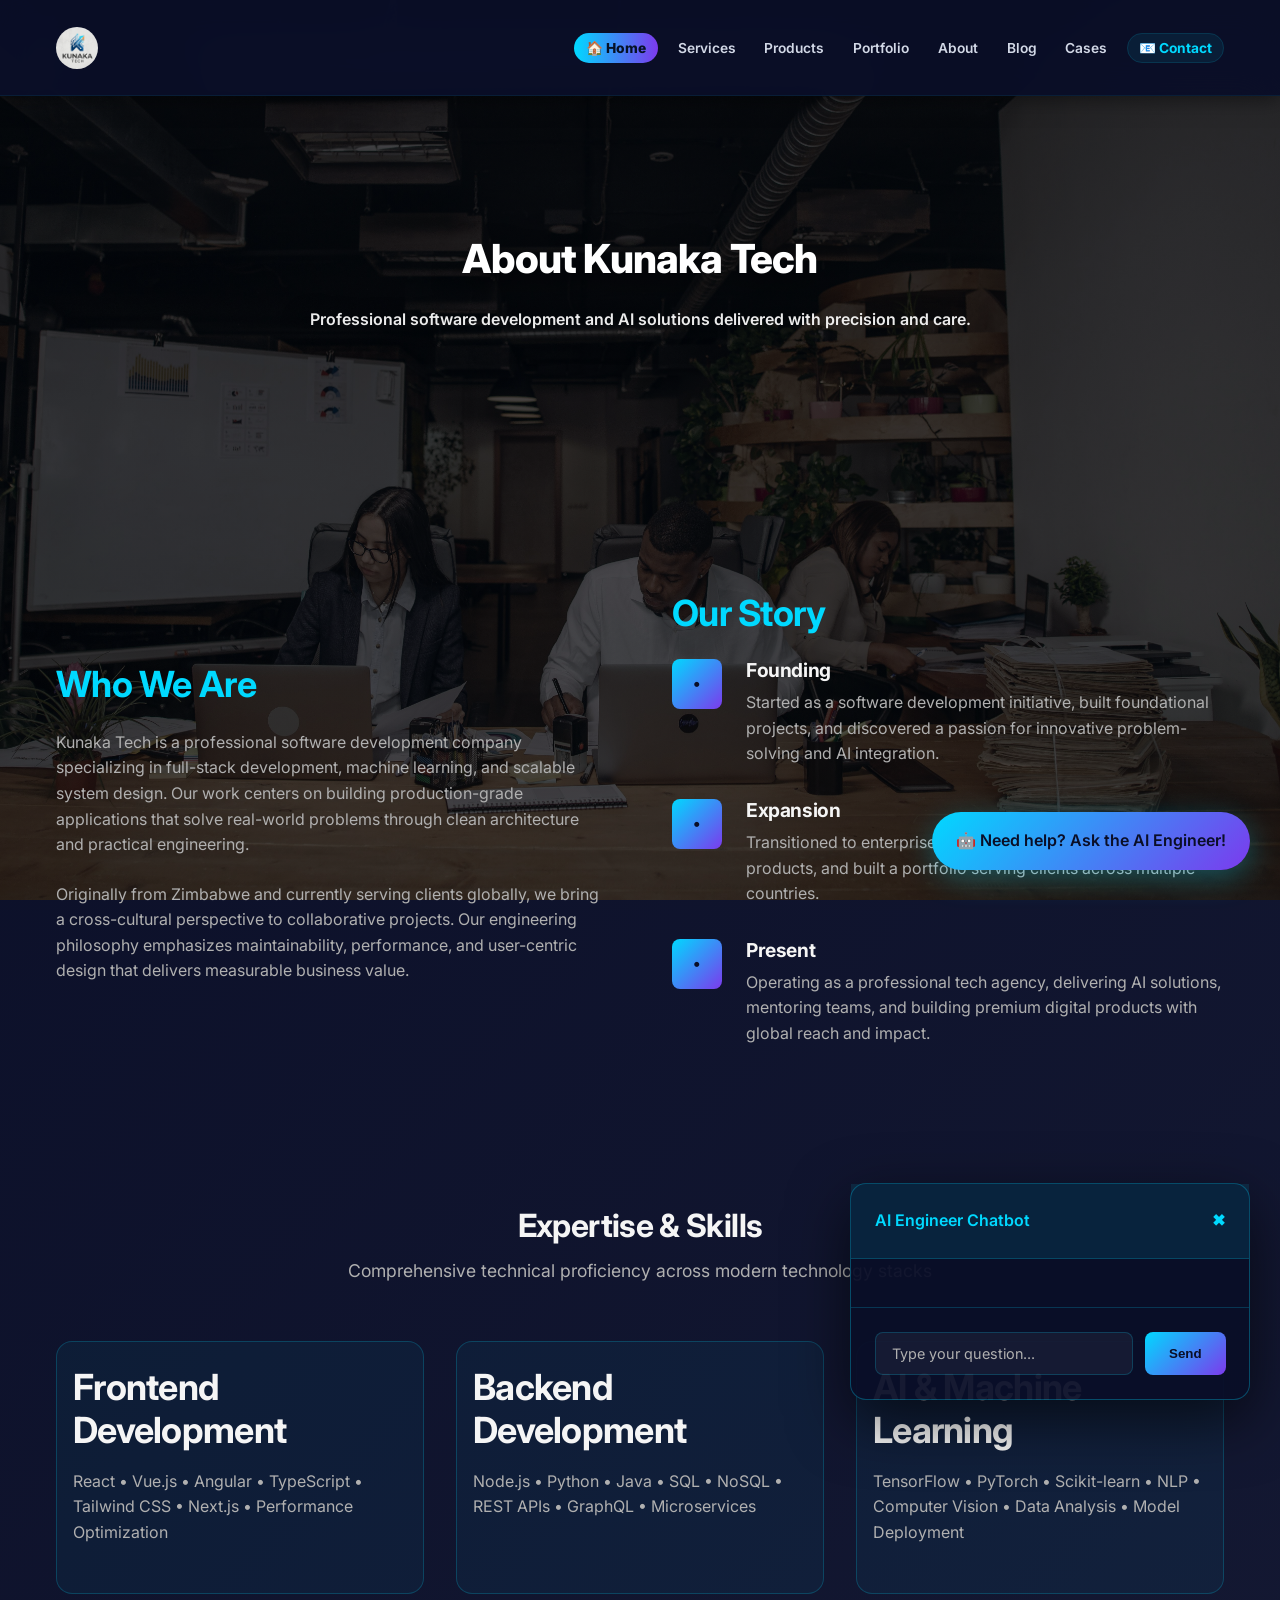
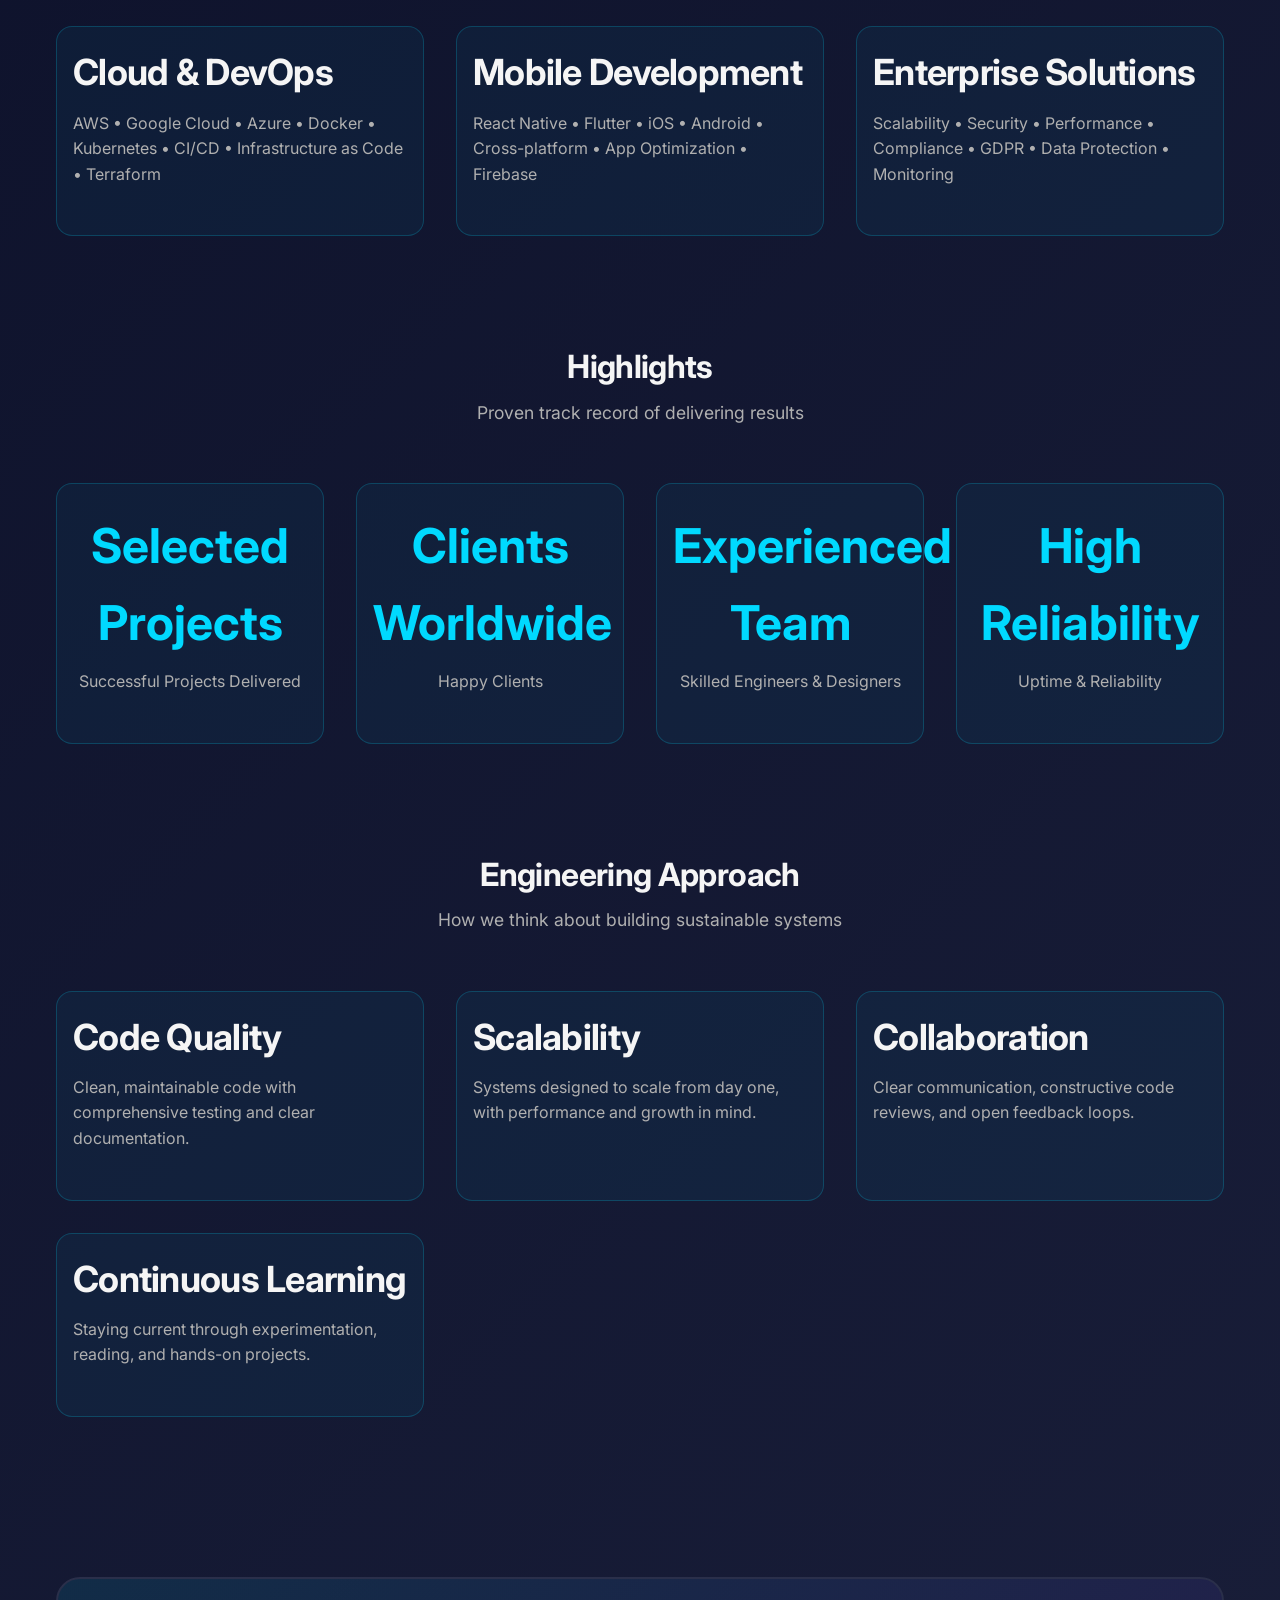
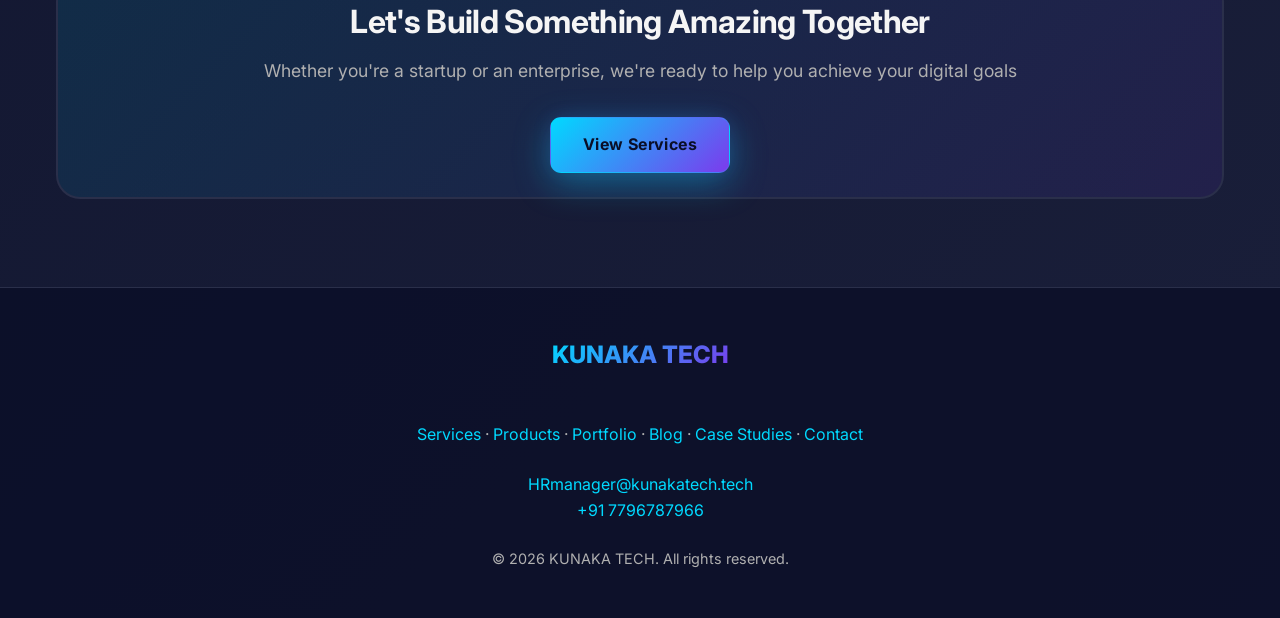
==== about.html @ 338673bb "Prepare KUNAKATECH for GitHub Pages" ====
<!DOCTYPE html>
<html lang="en">
<head>
  <meta charset="UTF-8">
  <meta name="viewport" content="width=device-width, initial-scale=1.0, maximum-scale=5.0, user-scalable=yes, viewport-fit=cover">
  <meta name="theme-color" content="#0a0e27">
  <meta name="mobile-web-app-capable" content="yes">
  <meta name="apple-mobile-web-app-capable" content="yes">
  <meta name="apple-mobile-web-app-status-bar-style" content="black-translucent">
  <meta name="format-detection" content="telephone=no">
  <title>About - Kunaka Tech | Professional Software Development & AI Solutions</title>
  <meta name="description" content="Kunaka Tech - Professional software development specializing in full-stack development, machine learning, and scalable software architecture. Serving clients globally.">
  <link rel="canonical" href="https://pkunaka1engineer.me/about.html" />
  <meta property="og:title" content="About - Kunaka Tech | Professional Software Development">
  <meta property="og:description" content="Kunaka Tech - Full-Stack Development specializing in software architecture and machine learning solutions.">
  <meta property="og:url" content="https://pkunaka1engineer.me/about.html">
  <meta property="og:type" content="website">
  <meta property="og:image" content="https://pkunaka1engineer.me/panaface.jpg">
  <meta name="twitter:card" content="summary_large_image">
  <meta name="twitter:title" content="About - Kunaka Tech | Professional Software Development">
  <meta name="twitter:description" content="Full-Stack Engineer specializing in scalable solutions and AI/ML applications.">
  <meta name="twitter:image" content="https://pkunaka1engineer.me/panaface.jpg">
  <link rel="stylesheet" href="tesla-style.css">
  <link href="https://fonts.googleapis.com/css2?family=Inter:wght@300;400;500;600;700;800&display=swap" rel="stylesheet">
  <link rel="icon" type="image/png" href="../zimflag.png">
  <script type="application/ld+json">
  {
    "@context": "https://schema.org",
    "@type": "Organization",
    "name": "KUNAKA TECH",
    "email": "HRmanager@kunakatech.tech",
    "url": "https://pkunaka1engineer.me/",
    "sameAs": ["https://x.com/KunakaTech", "https://www.linkedin.com/company/kunaka-tech/", "https://www.facebook.com/profile.php?id=61590330900895"]
  }
  </script>
</head>
<body>
  <div id="scroll-progress"></div>
  
  <nav role="navigation" aria-label="Main navigation">
    <div class="nav-container">
      <div class="nav-brand">
        <a href="index.html" class="logo-link logo-only" title="KUNAKA TECH - Home">
          <img src="kunaka_tech_logo (3).png" alt="KUNAKA TECH logo" class="site-logo" />
          <span class="sr-only">KUNAKA TECH</span>
        </a>
      </div>
      <ul id="primary-menu" class="nav-menu">
        <li><a href="index.html" class="nav-link nav-home" title="Home - Start Page">🏠 Home</a></li>
        <li><a href="services.html" class="nav-link" title="Our Services - Web, AI & Cloud Solutions">Services</a></li>
        <li><a href="products.html" class="nav-link" title="Our Products - Featured Apps & Tools">Products</a></li>
        <li><a href="portfolio.html" class="nav-link" title="Portfolio - Recent Projects">Portfolio</a></li>
        <li><a href="about.html" class="nav-link active" aria-current="page" title="About KUNAKA TECH">About</a></li>
        <li><a href="blog.html" class="nav-link" title="Blog - Articles & Insights">Blog</a></li>
        <li><a href="case-studies.html" class="nav-link" title="Case Studies - Client Success Stories">Cases</a></li>
        <li><a href="contact.html" class="nav-link nav-cta" title="Contact Us - Get Started Today"><span>📧 Contact</span></a></li>
      </ul>
      <button class="menu-toggle" aria-controls="primary-menu" aria-expanded="false" aria-label="Toggle navigation menu">
        <span></span>
        <span></span>
        <span></span>
      </button>
    </div>
  </nav>

  <section class="page-hero hero" id="about-hero">
    <div class="hero-video fullscreen">
      <video autoplay muted loop playsinline preload="auto" poster="assets/about-hero.jpg">
        <source src="assets/service.mp4" type="video/mp4">
        Your browser does not support the video tag.
      </video>
    </div>
    <div class="hero-content">
      <h1>About Kunaka Tech</h1>
      <p>Professional software development and AI solutions delivered with precision and care.</p>
    </div>
  </section>

  <section>
    <div class="features scroll-reveal">
      <div class="features-text">
        <h3>Who We Are</h3>
        <p>Kunaka Tech is a professional software development company specializing in full-stack development, machine learning, and scalable system design. Our work centers on building production-grade applications that solve real-world problems through clean architecture and practical engineering.</p>
        <p>Originally from Zimbabwe and currently serving clients globally, we bring a cross-cultural perspective to collaborative projects. Our engineering philosophy emphasizes maintainability, performance, and user-centric design that delivers measurable business value.</p>
      </div>
      <div class="features-text">
        <h3>Our Story</h3>
        <div class="feature-item">
          <div class="feature-icon">•</div>
          <div class="feature-content">
            <h4>Founding</h4>
            <p>Started as a software development initiative, built foundational projects, and discovered a passion for innovative problem-solving and AI integration.</p>
          </div>
        </div>
        <div class="feature-item">
          <div class="feature-icon">•</div>
          <div class="feature-content">
            <h4>Expansion</h4>
            <p>Transitioned to enterprise-scale solutions, launched commercial products, and built a portfolio serving clients across multiple countries.</p>
          </div>
        </div>
        <div class="feature-item">
          <div class="feature-icon">•</div>
          <div class="feature-content">
            <h4>Present</h4>
            <p>Operating as a professional tech agency, delivering AI solutions, mentoring teams, and building premium digital products with global reach and impact.</p>
          </div>
        </div>
      </div>
    </div>
  </section>

  <section>
    <div class="section-title">
      <h2>Expertise & Skills</h2>
      <p>Comprehensive technical proficiency across modern technology stacks</p>
    </div>

    <div class="cards-grid">
      <div class="card scroll-reveal">
        <h3>Frontend Development</h3>
        <p>React • Vue.js • Angular • TypeScript • Tailwind CSS • Next.js • Performance Optimization</p>
      </div>
      <div class="card scroll-reveal">
        <h3>Backend Development</h3>
        <p>Node.js • Python • Java • SQL • NoSQL • REST APIs • GraphQL • Microservices</p>
      </div>
      <div class="card scroll-reveal">
        <h3>AI & Machine Learning</h3>
        <p>TensorFlow • PyTorch • Scikit-learn • NLP • Computer Vision • Data Analysis • Model Deployment</p>
      </div>
      <div class="card scroll-reveal">
        <h3>Cloud & DevOps</h3>
        <p>AWS • Google Cloud • Azure • Docker • Kubernetes • CI/CD • Infrastructure as Code • Terraform</p>
      </div>
      <div class="card scroll-reveal">
        <h3>Mobile Development</h3>
        <p>React Native • Flutter • iOS • Android • Cross-platform • App Optimization • Firebase</p>
      </div>
      <div class="card scroll-reveal">
        <h3>Enterprise Solutions</h3>
        <p>Scalability • Security • Performance • Compliance • GDPR • Data Protection • Monitoring</p>
      </div>
    </div>
  </section>

  <section>
    <div class="section-title">
      <h2>Highlights</h2>
      <p>Proven track record of delivering results</p>
    </div>

    <div class="cards-grid" style="grid-template-columns: repeat(auto-fit, minmax(250px, 1fr));">
      <div class="card scroll-reveal" style="text-align: center;"><div style="font-size: 3rem; font-weight: 700; color: #00d9ff; margin-bottom: 0.5rem;">Selected Projects</div><p>Successful Projects Delivered</p></div>
      <div class="card scroll-reveal" style="text-align: center;"><div style="font-size: 3rem; font-weight: 700; color: #00d9ff; margin-bottom: 0.5rem;">Clients Worldwide</div><p>Happy Clients</p></div>
      <div class="card scroll-reveal" style="text-align: center;"><div style="font-size: 3rem; font-weight: 700; color: #00d9ff; margin-bottom: 0.5rem;">Experienced Team</div><p>Skilled Engineers & Designers</p></div>
      <div class="card scroll-reveal" style="text-align: center;"><div style="font-size: 3rem; font-weight: 700; color: #00d9ff; margin-bottom: 0.5rem;">High Reliability</div><p>Uptime & Reliability</p></div>
    </div>
  </section>

  <section>
    <div class="section-title">
      <h2>Engineering Approach</h2>
      <p>How we think about building sustainable systems</p>
    </div>

    <div class="cards-grid">
      <div class="card scroll-reveal"><h3>Code Quality</h3><p>Clean, maintainable code with comprehensive testing and clear documentation.</p></div>
      <div class="card scroll-reveal"><h3>Scalability</h3><p>Systems designed to scale from day one, with performance and growth in mind.</p></div>
      <div class="card scroll-reveal"><h3>Collaboration</h3><p>Clear communication, constructive code reviews, and open feedback loops.</p></div>
      <div class="card scroll-reveal"><h3>Continuous Learning</h3><p>Staying current through experimentation, reading, and hands-on projects.</p></div>
    </div>
  </section>

  <section id="contact">
    <div class="cta scroll-reveal">
      <h2>Let's Build Something Amazing Together</h2>
      <p>Whether you're a startup or an enterprise, we're ready to help you achieve your digital goals</p>
      <a href="services.html" class="btn btn-primary">View Services</a>
    </div>
  </section>

  <footer role="contentinfo" class="site-footer">
    <div class="footer-inner">
      <a href="index.html" class="footer-logo">KUNAKA TECH</a>
      <div aria-label="Footer navigation" class="footer-nav">
        <a href="services.html">Services</a> · <a href="products.html">Products</a> · <a href="portfolio.html">Portfolio</a> · <a href="blog.html">Blog</a> · <a href="case-studies.html">Case Studies</a> · <a href="contact.html">Contact</a>
      </div>
      <address class="footer-contact">
        <a href="mailto:HRmanager@kunakatech.tech">HRmanager@kunakatech.tech</a><br>
        <a href="tel:+917796787966">+91 7796787966</a>
      </address>
      <p>&copy; 2026 KUNAKA TECH. All rights reserved.</p>
    </div>
    <script type="application/ld+json">
    {
      "@context": "https://schema.org",
      "@type": "Organization",
      "name": "KUNAKA TECH",
      "url": "https://pkunaka1engineer.me/",
      "email": "HRmanager@kunakatech.tech",
      "telephone": "+917796787966"
    }
    </script>
  </footer>

  <!-- Mouse Trail -->
  <div class="mouse-trail" id="mouseTrail"></div>

  <!-- AI Chat Bubble -->
  <div class="ai-chat-bubble" onclick="openChatModal()">
    <span>🤖 Need help? Ask the AI Engineer!</span>
  </div>
  <div id="chatModal" class="chat-modal">
    <div class="chat-header">AI Engineer Chatbot <span onclick="closeChatModal()" style="cursor:pointer;">✖</span></div>
    <div id="chatMessages" class="chat-messages"></div>
    <div class="chat-input-row">
      <input type="text" id="chatInput" placeholder="Type your question..." autocomplete="off" />
      <button onclick="sendChatMessage()">Send</button>
    </div>
  </div>

  <!-- Scripts for Animations and Interactions -->
  <!-- neural-networks.js removed -->
  <script>
    // Ensure hero video loops and retries playback if needed
    document.addEventListener('DOMContentLoaded', function(){
      const vid = document.querySelector('#about-hero .hero-video.fullscreen video');
      if (!vid) return;
      try { vid.loop = true; } catch(e) {}
      vid.addEventListener('ended', function(){ try { vid.currentTime = 0; vid.play(); } catch(e) {} });
      vid.addEventListener('timeupdate', function(){ if (vid.duration && (vid.duration - vid.currentTime) < 0.35) { try { vid.currentTime = 0; vid.play(); } catch(e) {} } });
      vid.addEventListener('error', function(){ try { vid.load(); vid.play().catch(()=>{}); } catch(e) {} });
      setInterval(function(){ if (vid.paused && !vid.seeking) { vid.play().catch(()=>{}); } }, 2000);
      vid.play().catch(()=>{ vid.muted = true; vid.play().catch(()=>{}); });
    });
  </script>
  <script src="../potoforiyochaiyo/animations.js"></script>
  <script src="tesla-interactions.js"></script>

  <!-- Chatbot Script -->
  <script>
  function openChatModal() {
    document.getElementById('chatModal').classList.add('active');
  }
  function closeChatModal() {
    document.getElementById('chatModal').classList.remove('active');
  }
  function appendChatMessage(sender, text) {
    const chatMessages = document.getElementById('chatMessages');
    const msgDiv = document.createElement('div');
    msgDiv.innerHTML = `<b>${sender}:</b> ${text}`;
    chatMessages.appendChild(msgDiv);
    chatMessages.scrollTop = chatMessages.scrollHeight;
  }
  async function sendChatMessage() {
    const input = document.getElementById('chatInput');
    const userMsg = input.value.trim();
    if (!userMsg) return;
    appendChatMessage('You', userMsg);
    input.value = '';
    appendChatMessage('AI', 'Thinking...');
    setTimeout(() => {
      const chatMessages = document.getElementById('chatMessages');
      chatMessages.lastChild.remove();
      const msg = userMsg.toLowerCase();
      let aiMsg = "Sorry, we couldn't understand. Try asking about our services, projects, or background!";
      if (msg.match(/hello|hi|hey|greetings/)) {
        aiMsg = "Hello! How can I help you today?";
      } else if (msg.match(/name|who are you|your name/)) {
        aiMsg = "This is the KUNAKA TECH AI Assistant.";
      } else if (msg.match(/zimbabwe|where are you from/)) {
        aiMsg = "KUNAKA TECH originated in Zimbabwe.";
      } else if (msg.match(/india|where do you live|location|based in/)) {
        aiMsg = "KUNAKA TECH operates internationally, including India.";
      } else if (msg.match(/project|projects|work on|what do you do/)) {
        aiMsg = "We work on AI, quantum computing, blockchain, and web automation projects. Ask for details!";
      } else if (msg.match(/skills|expertise|what can you do|technical skills|abilities/)) {
        aiMsg = "Our team has expertise in neural networks, deep learning, computer vision, Python, JavaScript, Rust, quantum computing, blockchain, and WebAssembly.";
      } else if (msg.match(/ai|machine learning|artificial intelligence/)) {
        aiMsg = "We specialize in AI and machine learning, including neural networks and deep learning.";
      } else if (msg.match(/quantum|quantum computing/)) {
        aiMsg = "Quantum computing is a focus area; we work with quantum algorithms and research.";
      } else if (msg.match(/blockchain|crypto|smart contract/)) {
        aiMsg = "We have experience with blockchain technology and smart contracts.";
      } else if (msg.match(/web automation|automation|automate/)) {
        aiMsg = "We build web automation tools using Python and JavaScript.";
      } else if (msg.match(/python/)) {
        aiMsg = "Python is a primary language used by our team for AI and automation.";
      } else if (msg.match(/javascript|typescript/)) {
        aiMsg = "We use JavaScript and TypeScript for web development and automation.";
      } else if (msg.match(/rust/)) {
        aiMsg = "Rust is great for performance-critical applications!";
      } else if (msg.match(/open source|github|contribute/)) {
        aiMsg = "We contribute to open-source projects and love collaborating!";
      } else if (msg.match(/mentor|mentoring|teach|help others/)) {
        aiMsg = "We mentor and support junior engineers and share knowledge.";
      } else if (msg.match(/contact|how can i contact you|reach you|get in touch/)) {
        aiMsg = "You can reach us via the contact page!";
      } else if (msg.match(/hobby|free time|interests|what do you like/)) {
        aiMsg = "We enjoy exploring new tech, reading, and contributing to open source.";
      } else if (msg.match(/portfolio|website|about this site/)) {
        aiMsg = "This website showcases our work! Check out our projects page for more.";
      } else if (msg.match(/education|study|background|school|degree/)) {
        aiMsg = "Our team has a strong background in computer science and AI.";
      } else if (msg.match(/future|plans|goals|what's next/)) {
        aiMsg = "We're excited about the future of AI, quantum computing, and blockchain!";
      } else if (msg.match(/thanks|thank you|thx|appreciate/)) {
        aiMsg = "You're welcome! Let me know if you have more questions.";
      } else if (msg.match(/bye|goodbye|see you|later/)) {
        aiMsg = "Goodbye! Have a great day!";
      } else if (msg.match(/i want to know more|tell me more|more info|details|info/)) {
        aiMsg = "Sure! You can ask about our services, projects, team, or background.";
      }
      appendChatMessage('AI', aiMsg);
    }, 700);
  }
  document.getElementById('chatInput').addEventListener('keydown', function(e) {
    if (e.key === 'Enter') sendChatMessage();
  });
  </script>

  <!-- SEO and Professional Design Scripts -->
  <script src="../potoforiyochaiyo/seo-optimizer.js"></script>
  <script src="../potoforiyochaiyo/eeat-schema.js"></script>
  <script src="../potoforiyochaiyo/professional-design.js"></script>
</html>
---- tesla-style.css ----
/* ============================================
   KUNAKATECH - TESLA-INSPIRED PREMIUM DESIGN
   Modern, Sleek, Professional - CLEAN VERSION
   ============================================ */

:root {
  --primary-dark: #0a0e27;
  --secondary-dark: #1a1f3a;
  --accent-cyan: #00d9ff;
  --accent-purple: #7c3aed;
  --accent-pink: #ec4899;
  --text-light: #f5f5f5;
  --text-muted: #b0b0b0;
  --border-subtle: #2a2f4a;
  --hover-opacity: 0.1;
}

* {
  margin: 0;
  padding: 0;
  box-sizing: border-box;
}

html {
  scroll-behavior: smooth;
}

body {
  font-family: 'Inter', -apple-system, BlinkMacSystemFont, 'Segoe UI', sans-serif;
  background: linear-gradient(135deg, var(--primary-dark) 0%, var(--secondary-dark) 100%);
  color: var(--text-light);
  line-height: 1.6;
  overflow-x: hidden;
  font-weight: 400;
  animation: fadeInBody 0.6s ease-out;
}

/* ========== TYPOGRAPHY ========== */
h1, h2, h3, h4, h5, h6 {
  font-weight: 700;
  letter-spacing: -0.02em;
  line-height: 1.2;
  animation: fadeInUp 0.6s ease-out;
}

h1 {
  font-size: clamp(2.5rem, 8vw, 5rem);
  margin-bottom: 1.5rem;
}

h2 {
  font-size: clamp(2rem, 6vw, 3.5rem);
  margin-bottom: 1.25rem;
}

h3 {
  font-size: clamp(1.5rem, 4vw, 2.25rem);
  margin-bottom: 1rem;
}

h4 {
  font-size: 1.2rem;
  margin-bottom: 0.5rem;
}

p {
  font-size: 1rem;
  color: var(--text-muted);
  margin-bottom: 1.5rem;
}

/* ========== NAVIGATION ========== */

/* Touch-device refinement: reduce hover dependence and keep content visible */
@media (hover: none) and (pointer: coarse) {
  .hero-video.fullscreen { display: none; }
  .page-hero,
  .hero,
  .hero-section {
    min-height: auto;
    padding-top: 96px;
    padding-bottom: 2rem;
  }

  .hero-content,
  .hero-wrapper,
  .page-hero .hero-content {
    text-shadow: none;
  }

  .btn:hover,
  .btn-primary:hover,
  .btn-secondary:hover,
  .logo-link:hover,
  .site-logo:hover,
  .nav-link:hover,
  .btn:hover .btn-arrow {
    transform: none;
    box-shadow: none;
  }

  .card:hover,
  .portfolio-item:hover,
  .expertise-card:hover {
    transform: none;
    box-shadow: none;
  }
}

/* Make portfolio/contact content easier to read on smaller screens */
@media (max-width: 768px) {
  .contact-section,
  .portfolio-shell,
  .products-shell,
  .case-studies-container,
  .blog-container,
  .hero-section,
  .hero,
  .page-hero {
    padding-left: 1rem;
    padding-right: 1rem;
  }

  .portfolio-grid,
  .projects-grid,
  .websites-grid,
  .tech-categories,
  .expertise-grid,
  .contact-content.grid-cols-2 {
    grid-template-columns: 1fr;
  }

  .portfolio-overlay {
    padding: 1rem;
  }

  .portfolio-overlay h3,
  .portfolio-overlay p {
    text-shadow: 0 2px 8px rgba(0,0,0,0.45);
  }

  .case-study,
  .contact-card,
  .product-card,
  .website-card,
  .project-card,
  .blog-card {
    margin-left: 0;
    margin-right: 0;
  }
}
/* Scope fixed navigation styles to the main site nav only */
nav[aria-label="Main navigation"] {
  position: fixed;
  top: 0;
  left: 0;
  width: 100%;
  height: 96px;
  background: rgba(10,14,39,0.95);
  backdrop-filter: blur(18px);
  border-bottom: 1px solid rgba(0,217,255,0.08);
  z-index: 1000;
}

nav[aria-label="Main navigation"].scrolled {
  box-shadow: 0 10px 40px rgba(0,0,0,0.45);
}

.nav-container {
  max-width: 1200px;
  margin: 0 auto;
  height: 96px;
  display: flex;
  align-items: center;
  justify-content: space-between;
  gap: 1rem;
  padding: 0.6rem 1rem;
}

.nav-brand {
  display: flex;
  align-items: center;
  gap: 0.6rem;
  flex: 0 0 auto;
}

.logo-link {
  display: inline-flex;
  align-items: center;
  gap: 0.5rem;
  text-decoration: none;
  font-weight: 800;
  font-size: 1rem;
  color: var(--text-light);
  padding: 0.28rem 0.6rem;
  border-radius: 0.5rem;
  background: rgba(0,217,255,0.06);
  border: 1px solid rgba(0,217,255,0.12);
}

.logo-link:hover { transform: translateY(-2px); }

/* Logo image sizing */
.site-logo { height: 56px; width: 56px; display: block; border-radius: 50%; object-fit: cover; transition: transform 0.18s ease, box-shadow 0.18s ease; }
.site-logo:hover { transform: scale(1.04); box-shadow: 0 6px 20px rgba(0,0,0,0.35); }
.logo-link .sr-only { margin-left: 0.5rem; }

@media (max-width: 600px) {
  .site-logo { height: 44px; width:44px; }
  nav[aria-label="Main navigation"] { height: 72px; }
  .nav-container { height: 72px; }
  #scroll-progress { top: 72px; }
}

.nav-menu {
  display: flex;
  align-items: center;
  gap: 0.6rem;
  list-style: none;
  margin: 0;
  padding: 0;
}

.nav-menu li { display: block; }

.nav-link {
  text-decoration: none;
  color: #d2d8e6;
  font-size: 0.86rem;
  font-weight: 600;
  padding: 0.38rem 0.6rem;
  border-radius: 0.45rem;
  transition: all 0.18s ease;
  white-space: nowrap;
}

.nav-link:hover { color: var(--accent-cyan); background: rgba(0,217,255,0.06); transform: translateY(-1px); }

.nav-home {
  background: linear-gradient(90deg,var(--accent-cyan),var(--accent-purple));
  color: #061226;
  padding: 0.45rem 0.75rem;
  border-radius: 999px;
  font-weight: 800;
}

.nav-cta {
  background: rgba(0,217,255,0.08);
  color: var(--accent-cyan);
  padding: 0.38rem 0.7rem;
  border-radius: 999px;
  border: 1px solid rgba(0,217,255,0.12);
  font-weight: 700;
}

.menu-toggle {
  display: none;
  background: none;
  border: none;
  cursor: pointer;
  padding: 0.4rem;
}

.menu-toggle span {
  display: block;
  width: 22px;
  height: 3px;
  background: var(--accent-cyan);
  border-radius: 2px;
}

/* Scroll Progress Bar */
#scroll-progress {
  position: fixed;
  top: 80px;
  left: 0;
  height: 4px;
  background: linear-gradient(90deg, #00d9ff 0%, #7c3aed 50%, #ec4899 100%);
  width: 0%;
  z-index: 999;
  transition: width 0.15s ease;
  box-shadow: 0 0 20px rgba(0, 217, 255, 0.4);
}

/* ========== CONTACT PAGE STYLES ========== */
.contact-section {
  padding: 110px 1.5rem 4rem;
  background: linear-gradient(180deg, rgba(10,14,39,0.02), rgba(10,14,39,0.03));
}
.contact-hero {
  max-width: 1000px;
  margin: 0 auto 1.5rem;
  text-align: center;
}
.contact-hero h1 {
  font-size: clamp(1.6rem, 3.6vw, 2.8rem);
  margin-bottom: 0.5rem;
}
.contact-hero .lead {
  color: var(--text-muted);
  max-width: 820px;
  margin: 0 auto;
}
.contact-content.grid-cols-2 {
  display: grid;
  grid-template-columns: 1.1fr .9fr;
  gap: 32px;
  max-width: 1200px;
  margin: 0 auto;
  align-items: start;
}
.contact-card {
  background: linear-gradient(180deg, rgba(255,255,255,0.02), rgba(255,255,255,0.01));
  border: 1px solid rgba(255,255,255,0.03);
  padding: 1.25rem;
  border-radius: 12px;
  box-shadow: 0 8px 30px rgba(2,6,23,0.45);
}
.card-title { font-size: 1.25rem; margin-bottom: 0.5rem; }
.muted { color: var(--text-muted); margin-bottom: 1rem; }
.contact-form .form-row { display: grid; grid-template-columns: 1fr 1fr; gap: 12px; }
.form-group { margin-bottom: 12px; }
.form-group label { display:block; font-size:0.85rem; margin-bottom:6px; color:var(--text-muted); }
.form-group input,
.form-group textarea { width:100%; padding:10px 12px; border-radius:8px; border:1px solid rgba(255,255,255,0.06); background:rgba(5,8,20,0.6); color:var(--text-light); }
.form-actions { display:flex; gap:12px; margin-top:10px; }
.btn-ghost { background:transparent; border:1px solid rgba(255,255,255,0.06); color:var(--text-light); padding:0.6rem 1rem; border-radius:8px; }
.honeypot { position: absolute !important; left: -10000px !important; top: auto !important; width: 1px !important; height: 1px !important; overflow: hidden !important; }

.sr-only { position: absolute !important; width: 1px !important; height: 1px !important; padding: 0 !important; margin: -1px !important; overflow: hidden !important; clip: rect(0, 0, 0, 0) !important; white-space: nowrap !important; border: 0 !important; }

.form-status { margin-top: 0.75rem; padding: 0.6rem 0.85rem; border-radius: 8px; font-weight: 600; display: none; }
.form-status.visible { display: block; }
.form-success { background: linear-gradient(90deg, rgba(0,217,255,0.06), rgba(124,58,237,0.03)); color: var(--accent-cyan); border: 1px solid rgba(0,217,255,0.08); }
.form-error { background: linear-gradient(90deg, rgba(255,72,72,0.03), rgba(124,58,237,0.02)); color: #ff7b7b; border: 1px solid rgba(255,72,72,0.06); }

.form-group input:focus, .form-group textarea:focus { outline: none; border-color: var(--accent-cyan); box-shadow: 0 8px 30px rgba(0,217,255,0.08), 0 0 0 6px rgba(0,217,255,0.03); }
.contact-info-card .contact-methods { margin-top:12px; }
.contact-info-card dt { font-weight:700; margin-top:12px; }
.contact-info-card dd { margin:4px 0 8px 0; color:var(--text-muted); }
.divider { height:1px; background:linear-gradient(90deg, rgba(255,255,255,0.02), rgba(255,255,255,0.04)); margin:1rem 0; }
.services-list { list-style: none; padding:0; margin:0; display:grid; gap:6px; color:var(--text-muted); }
.social-links { display:flex; gap:8px; flex-wrap:wrap; }
.social-link { padding:0.5rem 0.75rem; border-radius:8px; background:rgba(255,255,255,0.02); color:var(--text-light); text-decoration:none; font-weight:600; border:1px solid rgba(255,255,255,0.02); }
.map-placeholder { margin-top:14px; height:140px; border-radius:8px; background:linear-gradient(90deg, rgba(0,217,255,0.03), rgba(124,58,237,0.03)); display:flex; align-items:center; justify-content:center; color:var(--text-muted); font-weight:600; }

@media (max-width: 900px) {
  .contact-content.grid-cols-2 { grid-template-columns: 1fr; }
  .contact-form .form-row { grid-template-columns: 1fr; }
}

/* ========== BUTTONS ========== */
.btn {
  padding: 0.875rem 2rem;
  border: none;
  border-radius: 0.7rem;
  font-size: 1rem;
  font-weight: 600;
  cursor: pointer;
  transition: all 0.4s cubic-bezier(0.25, 0.46, 0.45, 0.94);
  text-decoration: none;
  display: inline-flex;
  align-items: center;
  justify-content: center;
  gap: 0.6rem;
  letter-spacing: 0.3px;
  position: relative;
  overflow: hidden;
}

.btn::before {
  content: '';
  position: absolute;
  top: 50%;
  left: 50%;
  width: 0;
  height: 0;
  background: rgba(255, 255, 255, 0.2);
  border-radius: 50%;
  transform: translate(-50%, -50%);
  transition: width 0.6s ease, height 0.6s ease;
}

.btn:active::before {
  width: 500px;
  height: 500px;
}

.btn-large {
  padding: 1rem 2.8rem;
  font-size: 1.05rem;
}

.btn-arrow {
  transition: transform 0.4s cubic-bezier(0.25, 0.46, 0.45, 0.94);
  font-weight: 700;
  font-size: 1.2em;
}

.btn:hover .btn-arrow {
  transform: translateX(6px);
}

.btn-primary {
  background: linear-gradient(135deg, var(--accent-cyan) 0%, var(--accent-purple) 100%);
  color: var(--primary-dark);
  box-shadow: 0 10px 35px rgba(0, 217, 255, 0.35), 0 0 20px rgba(124, 58, 237, 0.1);
  border: 1px solid rgba(0, 217, 255, 0.2);
  font-weight: 700;
  letter-spacing: 0.4px;
}

.btn-primary:hover {
  transform: translateY(-4px) scale(1.02);
  box-shadow: 0 20px 60px rgba(0, 217, 255, 0.5), 0 0 30px rgba(124, 58, 237, 0.2);
}

.btn-primary:active {
  transform: translateY(-1px) scale(0.98);
}

.btn-secondary {
  background: rgba(0, 217, 255, 0.08);
  color: var(--accent-cyan);
  border: 2px solid var(--accent-cyan);
  font-weight: 700;
  letter-spacing: 0.4px;
}

.btn-secondary:hover {
  background: rgba(0, 217, 255, 0.15);
  transform: translateY(-4px);
  box-shadow: 0 15px 40px rgba(0, 217, 255, 0.25);
  border-color: var(--accent-purple);
  color: var(--accent-cyan);
}

.btn-secondary:active {
  transform: translateY(-1px);
}

/* ========== HERO SECTION ========== */
.hero-section,
.hero {
  min-height: 100vh;
  padding: 120px 2rem 2rem;
  position: relative;
  overflow: hidden;
  display: flex;
  align-items: center;
  justify-content: center;
}

.hero {
  min-height: 60vh;
  background: linear-gradient(135deg, rgba(0, 217, 255, 0.05), rgba(124, 58, 237, 0.05));
  border-bottom: 1px solid rgba(0, 217, 255, 0.1);
}

.hero-content {
  max-width: 1200px;
  width: 100%;
  text-align: center;
  z-index: 2;
}

.hero-wrapper {
  max-width: 1400px;
  width: 100%;
  display: grid;
  grid-template-columns: 1fr 1fr;
  gap: 4rem;
  align-items: center;
  position: relative;
  z-index: 10;
}

.hero-wrapper .hero-content {
  display: flex;
  flex-direction: column;
  gap: 1.5rem;
  z-index: 2;
  animation: fadeInUp 0.8s ease-out;
}

.hero-badge {
  display: inline-flex;
  align-items: center;
  gap: 0.75rem;
  background: rgba(0, 217, 255, 0.1);
  border: 1px solid rgba(0, 217, 255, 0.3);
  padding: 0.75rem 1.5rem;
  border-radius: 50px;
  width: fit-content;
  font-size: 0.9rem;
  font-weight: 600;
  color: var(--accent-cyan);
}

.badge-dot {
  width: 8px;
  height: 8px;
  background: var(--accent-cyan);
  border-radius: 50%;
  animation: pulse 2s ease-in-out infinite;
}

@keyframes pulse {
  0%, 100% { opacity: 1; }
  50% { opacity: 0.4; }
}

.hero-title {
  font-size: clamp(2.5rem, 8vw, 4.5rem);
  line-height: 1.1;
  font-weight: 800;
  letter-spacing: -0.02em;
}

.gradient-text {
  background: linear-gradient(135deg, var(--accent-cyan), var(--accent-pink), var(--accent-purple));
  -webkit-background-clip: text;
  -webkit-text-fill-color: transparent;
  background-clip: text;
}

.hero-subtitle {
  font-size: 1.1rem;
  color: var(--text-muted);
  line-height: 1.8;
  max-width: 500px;
}

.hero-stats {
  display: flex;
  gap: 3rem;
  margin: 2rem 0;
}

.hero-stat {
  display: flex;
  flex-direction: column;
  gap: 0.5rem;
}

.stat-value {
  font-size: 2rem;
  font-weight: 800;
  background: linear-gradient(135deg, var(--accent-cyan), var(--accent-purple));
  -webkit-background-clip: text;
  -webkit-text-fill-color: transparent;
  background-clip: text;
}

.stat-label {
  font-size: 0.9rem;
  color: var(--text-muted);
}

.hero-buttons {
  display: flex;
  gap: 1.5rem;
  margin-top: 2rem;
  flex-wrap: wrap;
}

.hero-scroll-hint {
  display: flex;
  flex-direction: column;
  align-items: center;
  gap: 1rem;
  margin-top: 3rem;
  color: var(--text-muted);
  font-size: 0.9rem;
  animation: bounce 2s ease-in-out infinite;
}

@keyframes bounce {
  0%, 100% { transform: translateY(0); }
  50% { transform: translateY(10px); }
}

.scroll-indicator {
  display: flex;
  justify-content: center;
}

.scroll-mouse {
  width: 24px;
  height: 40px;
  border: 2px solid var(--accent-cyan);
  border-radius: 12px;
  position: relative;
  opacity: 0.6;
}

.scroll-wheel {
  width: 4px;
  height: 8px;
  background: var(--accent-cyan);
  border-radius: 2px;
  position: absolute;
  top: 8px;
  left: 50%;
  transform: translateX(-50%);
  animation: scroll-down 1.5s ease-in-out infinite;
}

@keyframes scroll-down {
  0% { opacity: 1; transform: translateX(-50%) translateY(0); }
  100% { opacity: 0; transform: translateX(-50%) translateY(16px); }
}

/* Hero Showcase Cards */
.hero-showcase {
  display: flex;
  flex-direction: column;
  gap: 1.5rem;
  position: relative;
}

.showcase-card {
  background: rgba(0, 217, 255, 0.05);
  border: 1px solid rgba(0, 217, 255, 0.2);
  border-radius: 1rem;
  padding: 1.5rem;
  display: flex;
  align-items: center;
  gap: 1.5rem;
  transition: all 0.3s ease;
  cursor: pointer;
}

.showcase-card:hover {
  background: rgba(0, 217, 255, 0.1);
  border-color: rgba(0, 217, 255, 0.4);
  transform: translateX(8px);
  box-shadow: 0 10px 30px rgba(0, 217, 255, 0.15);
}

.showcase-icon {
  font-size: 2rem;
  min-width: 50px;
}

.showcase-text h4 {
  font-size: 1rem;
  margin-bottom: 0.25rem;
}

.showcase-text p {
  font-size: 0.85rem;
  margin-bottom: 0;
}

/* Animated Orbs */
.hero-orb {
  position: absolute;
  border-radius: 50%;
  opacity: 0.15;
  z-index: 1;
  animation: float 20s ease-in-out infinite;
}

.hero-orb-1 {
  width: 400px;
  height: 400px;
  background: radial-gradient(circle, var(--accent-cyan), transparent);
  top: -100px;
  right: -150px;
  animation-duration: 20s;
}

.hero-orb-2 {
  width: 300px;
  height: 300px;
  background: radial-gradient(circle, var(--accent-purple), transparent);
  bottom: -50px;
  left: -100px;
  animation-duration: 25s;
  animation-delay: 3s;
}

@keyframes float {
  0%, 100% { transform: translate(0, 0); }
  25% { transform: translate(30px, -30px); }
  50% { transform: translate(-20px, 20px); }
  75% { transform: translate(20px, 30px); }
}

/* ========== SECTIONS ========== */
section {
  padding: 5rem 2rem;
  max-width: 1200px;
  margin: 0 auto;
}

.section-title {
  text-align: center;
  margin-bottom: 3.5rem;
}

.section-title h2 {
  margin-bottom: 0.75rem;
}

.section-title p {
  font-size: 1.1rem;
}

/* ========== CARDS GRID ========== */
.cards-grid {
  display: grid;
  grid-template-columns: repeat(auto-fit, minmax(280px, 1fr));
  gap: 2rem;
  margin: 2rem 0;
}

.card {
  background: rgba(0, 217, 255, 0.05);
  border: 1px solid rgba(0, 217, 255, 0.2);
  border-radius: 1rem;
  padding: 2rem;
  transition: all 0.3s ease;
  cursor: pointer;
}

.card:hover {
  background: rgba(0, 217, 255, 0.1);
  border-color: rgba(0, 217, 255, 0.4);
  transform: translateY(-8px);
  box-shadow: 0 20px 50px rgba(0, 217, 255, 0.15);
}

.card h3 {
  margin-bottom: 1rem;
}

.card p {
  color: var(--text-muted);
}

.card-icon {
  font-size: 2.5rem;
  margin-bottom: 1rem;
  background: linear-gradient(135deg, var(--accent-cyan), var(--accent-purple));
  -webkit-background-clip: text;
  -webkit-text-fill-color: transparent;
  background-clip: text;
}

/* ========== FEATURES SECTION ========== */
.features {
  display: grid;
  grid-template-columns: 1fr 1fr;
  gap: 4rem;
  align-items: center;
  margin: 3rem 0;
}

.features-text h3 {
  color: var(--accent-cyan);
  margin-bottom: 1.5rem;
}

.feature-item {
  display: flex;
  gap: 1.5rem;
  margin-bottom: 2rem;
}

.feature-icon {
  width: 50px;
  height: 50px;
  min-width: 50px;
  background: linear-gradient(135deg, var(--accent-cyan), var(--accent-purple));
  border-radius: 0.5rem;
  display: flex;
  align-items: center;
  justify-content: center;
  font-weight: 700;
  color: var(--primary-dark);
}

.feature-content h4 {
  margin-bottom: 0.5rem;
  color: var(--text-light);
}

.feature-content p {
  color: var(--text-muted);
  margin-bottom: 0;
}

/* ========== CTA SECTION ========== */
.cta {
  background: linear-gradient(135deg, rgba(0, 217, 255, 0.1), rgba(124, 58, 237, 0.1));
  border: 2px solid var(--border-subtle);
  border-radius: 1.5rem;
  padding: 3rem;
  text-align: center;
  margin: 3rem 0;
}

.cta h2 {
  margin-bottom: 1rem;
}

.cta p {
  font-size: 1.1rem;
  margin-bottom: 2rem;
}

/* ========== TECHNOLOGY STACK ========== */
.tech-categories {
  display: grid;
  grid-template-columns: repeat(auto-fit, minmax(280px, 1fr));
  gap: 2rem;
}

.tech-category {
  background: rgba(255, 255, 255, 0.03);
  border: 1px solid rgba(0, 217, 255, 0.15);
  border-radius: 1rem;
  padding: 2rem;
}

.tech-category h4 {
  margin-bottom: 1rem;
  color: var(--accent-cyan);
}

.tech-tags {
  display: flex;
  flex-wrap: wrap;
  gap: 1rem;
}

.tech-tag {
  display: inline-block;
  background: rgba(0, 217, 255, 0.1);
  color: var(--accent-cyan);
  padding: 0.5rem 1rem;
  border-radius: 50px;
  font-size: 0.85rem;
  font-weight: 500;
  border: 1px solid rgba(0, 217, 255, 0.2);
  transition: all 0.2s;
}

.tech-tag:hover {
  background: rgba(0, 217, 255, 0.2);
  border-color: rgba(0, 217, 255, 0.4);
}

/* ========== FOOTER ========== */
.site-footer {
  background: rgba(10, 14, 39, 0.8);
  border-top: 1px solid var(--border-subtle);
  padding: 3rem 2rem;
  text-align: center;
}

.footer-inner {
  max-width: 1200px;
  margin: 0 auto;
}

.footer-logo {
  display: inline-block;
  font-size: 1.5rem;
  font-weight: 800;
  background: linear-gradient(135deg, var(--accent-cyan), var(--accent-purple));
  -webkit-background-clip: text;
  -webkit-text-fill-color: transparent;
  background-clip: text;
  margin-bottom: 1.5rem;
  text-decoration: none;
}

.footer-nav {
  margin: 1.5rem 0;
  color: var(--text-muted);
  /* Ensure footer nav is not fixed to the top (explicit override) */
  position: static !important;
  top: auto !important;
  z-index: 1 !important;
}

.footer-nav a {
  color: var(--accent-cyan);
  text-decoration: none;
  transition: all 0.3s ease;
}

.footer-nav a:hover {
  color: var(--accent-purple);
}

.footer-contact {
  margin: 1.5rem 0;
  color: var(--text-muted);
  font-style: normal;
}

.footer-contact a {
  color: var(--accent-cyan);
  text-decoration: none;
}

.site-footer p {
  color: var(--text-muted);
  font-size: 0.9rem;
  margin: 1rem 0 0 0;
}

/* ========== FORMS ========== */
form {
  display: flex;
  flex-direction: column;
  gap: 1.5rem;
  max-width: 600px;
  margin: 0 auto;
}

input,
textarea {
  padding: 1rem;
  background: rgba(26, 31, 58, 0.5);
  border: 1px solid var(--border-subtle);
  border-radius: 0.5rem;
  color: var(--text-light);
  font-family: inherit;
  font-size: 1rem;
  transition: all 0.3s ease;
}

input::placeholder,
textarea::placeholder {
  color: var(--text-muted);
}

input:focus,
textarea:focus {
  outline: none;
  background: rgba(26, 31, 58, 0.8);
  border-color: var(--accent-cyan);
  box-shadow: 0 0 15px rgba(0, 217, 255, 0.2);
}

input.error,
textarea.error {
  border-color: var(--accent-pink);
  background: rgba(236, 72, 153, 0.1);
}

/* ========== AI CHAT BUBBLE ========== */
.ai-chat-bubble {
  position: fixed;
  bottom: 30px;
  right: 30px;
  background: linear-gradient(135deg, var(--accent-cyan), var(--accent-purple));
  color: var(--primary-dark);
  padding: 1rem 1.5rem;
  border-radius: 50px;
  cursor: pointer;
  font-weight: 600;
  box-shadow: 0 8px 30px rgba(0, 217, 255, 0.3);
  transition: all 0.3s ease;
  z-index: 999;
  white-space: nowrap;
}

.ai-chat-bubble:hover {
  transform: translateY(-3px);
  box-shadow: 0 12px 40px rgba(0, 217, 255, 0.5);
}

/* ========== CHAT MODAL ========== */
.chat-modal {
  position: fixed;
  bottom: -500px;
  right: 30px;
  width: 400px;
  max-width: 90vw;
  background: rgba(10, 14, 39, 0.95);
  border: 1px solid rgba(0, 217, 255, 0.3);
  border-radius: 1rem;
  box-shadow: 0 20px 60px rgba(0, 0, 0, 0.6);
  transition: bottom 0.3s ease;
  z-index: 1001;
  display: flex;
  flex-direction: column;
}

.chat-modal.active {
  bottom: 100px;
}

/* Page hero backgrounds (video/photo) */
.page-hero {
  position: relative;
  height: 56vh;
  min-height: 320px;
  display: flex;
  align-items: center;
  justify-content: center;
  overflow: hidden;
  color: #fff;
}
.page-hero .hero-video video,
.page-hero .hero-photo {
  position: absolute;
  inset: 0;
  width: 100%;
  height: 100%;
  object-fit: cover;
  z-index: 0;
  filter: brightness(0.45) saturate(0.95);
}
.page-hero .hero-photo { background-size: cover; background-position: center center; }
.page-hero .hero-content {
  position: relative;
  z-index: 2;
  padding: 2rem 1.25rem;
  text-align: center;
  max-width: 1200px;
}
@media (max-width: 768px) {
  .page-hero { height: 40vh; min-height: 220px; }
  .page-hero .hero-content { padding: 1rem; }
}

/* Fullscreen background video utility */
.hero-video.fullscreen {
  position: fixed;
  inset: 0;
  width: 100%;
  height: 100vh;
  z-index: 0;
  pointer-events: none;
  overflow: hidden;
}
.hero-video.fullscreen video {
  width: 100%;
  height: 100%;
  object-fit: cover;
  display: block;
  filter: brightness(0.45) saturate(0.95);
}

/* subtle overlay on top of the video for improved text contrast */
.hero-video.fullscreen::after {
  content: "";
  position: absolute;
  inset: 0;
  background: linear-gradient(rgba(4,8,20,0.45), rgba(4,8,20,0.35));
  z-index: 1;
  pointer-events: none;
}

/* Ensure content layers sit above the fullscreen video */
.page-hero .hero-content,
.hero-wrapper,
header,
main {
  position: relative;
  z-index: 3;
}

/* stronger hero typography for readability */
.page-hero .hero-content { color: #fff; text-shadow: 0 10px 30px rgba(0,0,0,0.6); }
.page-hero .hero-content h1 { font-weight: 800; letter-spacing: -0.02em; }
.page-hero .hero-content p { font-weight: 600; color: rgba(255,255,255,0.92); }

/* Disable video on small screens to save bandwidth; use poster/background instead */
@media (max-width: 640px) {
  .hero-video.fullscreen { display: none; }
  .page-hero { background-color: #0a0e27; }
}

.chat-header {
  padding: 1.5rem;
  background: rgba(0, 217, 255, 0.1);
  border-bottom: 1px solid rgba(0, 217, 255, 0.2);
  color: var(--accent-cyan);
  font-weight: 600;
  display: flex;
  justify-content: space-between;
  align-items: center;
}

.chat-messages {
  flex: 1;
  max-height: 300px;
  overflow-y: auto;
  padding: 1.5rem;
  color: var(--text-muted);
}

.chat-input-row {
  display: flex;
  gap: 0.75rem;
  padding: 1.5rem;
  border-top: 1px solid rgba(0, 217, 255, 0.2);
}

.chat-input-row input {
  flex: 1;
  padding: 0.75rem 1rem;
  background: rgba(255, 255, 255, 0.05);
  border: 1px solid rgba(0, 217, 255, 0.2);
  border-radius: 0.5rem;
  color: var(--text-light);
  font-size: 0.9rem;
}

.chat-input-row input::placeholder {
  color: var(--text-muted);
}

.chat-input-row button {
  padding: 0.75rem 1.5rem;
  background: linear-gradient(135deg, var(--accent-cyan), var(--accent-purple));
  color: var(--primary-dark);
  border: none;
  border-radius: 0.5rem;
  font-weight: 600;
  cursor: pointer;
  transition: all 0.3s ease;
}

.chat-input-row button:hover {
  transform: translateY(-2px);
  box-shadow: 0 8px 20px rgba(0, 217, 255, 0.3);
}

/* ========== CANVAS & BACKGROUND ========== */
.background-canvas {
  position: absolute;
  top: 0;
  left: 0;
  width: 100%;
  height: 100%;
  z-index: 1;
}

.matrix-layer {
  opacity: 0.2;
}

.particle-layer {
  opacity: 0.3;
}

/* ========== MOUSE TRAIL ========== */
.mouse-trail {
  position: fixed;
  width: 8px;
  height: 8px;
  border: 1px solid var(--accent-cyan);
  border-radius: 50%;
  pointer-events: none;
  opacity: 0;
  z-index: 9999;
  box-shadow: 0 0 10px rgba(0, 217, 255, 0.5);
}

/* ========== SCROLL REVEAL ANIMATION ========== */
.scroll-reveal {
  opacity: 0;
  animation: fadeInUp 0.8s ease-out forwards;
}

/* ========== ANIMATIONS ========== */
@keyframes fadeInUp {
  from {
    opacity: 0;
    transform: translateY(30px);
  }
  to {
    opacity: 1;
    transform: translateY(0);
  }
}

@keyframes slideInDown {
  from {
    opacity: 0;
    transform: translateY(-30px);
  }
  to {
    opacity: 1;
    transform: translateY(0);
  }
}

@keyframes slideInRight {
  from {
    opacity: 0;
    transform: translateX(30px);
  }
  to {
    opacity: 1;
    transform: translateX(0);
  }
}

@keyframes fadeInBody {
  from {
    opacity: 0;
  }
  to {
    opacity: 1;
  }
}

@keyframes slideInUp {
  from {
    opacity: 0;
    transform: translateY(20px);
  }
  to {
    opacity: 1;
    transform: translateY(0);
  }
}

/* ========== RESPONSIVE DESIGN ========== */
@media (max-width: 1024px) {
  .hero-wrapper {
    grid-template-columns: 1fr;
    gap: 3rem;
  }

  .hero-showcase {
    order: -1;
  }

  .hero-buttons {
    gap: 1rem;
  }

  .features {
    grid-template-columns: 1fr;
    gap: 2rem;
  }
}

@media (max-width: 600px) {
  nav[aria-label="Main navigation"] {
    padding: 0 1rem;
  }

  .nav-menu {
    position: fixed;
    left: -110%;
    top: 70px;
    flex-direction: column;
    background: linear-gradient(180deg, rgba(10,14,39,0.99) 0%, rgba(26,31,58,0.95) 100%);
    width: 100%;
    text-align: center;
    transition: left 0.28s ease;
    gap: 0.5rem;
    padding: 1.6rem 1rem;
    backdrop-filter: blur(14px);
    max-height: calc(100vh - 70px);
    overflow-y: auto;
    z-index: 1001;
  }

  .nav-menu.active {
    left: 0;
  }

  .nav-link {
    display: block;
    padding: 0.9rem 1rem;
    width: 100%;
    border-bottom: 1px solid rgba(0,217,255,0.04);
    font-size: 1rem;
  }

  .nav-link::before { display: none; }

  .nav-link.active {
    background: rgba(0,217,255,0.08);
    border-left: 4px solid var(--accent-cyan);
    padding-left: calc(1rem - 4px);
  }

  .nav-link:active { background: rgba(0,217,255,0.06); }

  .nav-cta {
    margin: 1rem;
    width: calc(100% - 2rem);
  }

  .menu-toggle {
    display: flex;
  }

  .hero-section {
    padding: 100px 1.5rem 2rem;
  }

  .hero-wrapper {
    grid-template-columns: 1fr;
    gap: 2rem;
  }

  .hero-title {
    font-size: 2rem;
  }

  .hero-subtitle {
    font-size: 1rem;
  }

  .hero-stats {
    gap: 2rem;
    flex-wrap: wrap;
  }

  .hero-buttons {
    flex-direction: column;
    gap: 1rem;
  }

  .btn-large {
    width: 100%;
    justify-content: center;
  }

  section {
    padding: 3rem 1.5rem;
  }

  .cards-grid {
    grid-template-columns: 1fr;
  }

  .cta {
    padding: 2rem 1.5rem;
  }

  .tech-tags {
    gap: 0.75rem;
  }

  .tech-tag {
    padding: 0.5rem 1rem;
    font-size: 0.85rem;
  }

  .stat-value {
    font-size: 1.5rem;
  }

  .stat-label {
    font-size: 0.85rem;
  }
}

@media (max-width: 480px) {
  :root {
    font-size: 14px;
  }

  nav[aria-label="Main navigation"] {
    height: 65px;
  }

  .nav-menu {
    top: 65px;
    padding: 2rem 0.5rem;
  }

  .nav-link {
    padding: 1rem 0.75rem;
    font-size: 0.95rem;
  }

  .menu-toggle span {
    width: 24px;
  }

  .hero-section {
    padding: 90px 1rem 1.5rem;
  }

  .hero-title {
    font-size: 1.5rem;
    margin-bottom: 1rem;
  }

  .hero-subtitle {
    font-size: 0.95rem;
  }

  .hero-badge {
    padding: 0.6rem 1rem;
    font-size: 0.8rem;
  }

  .hero-buttons {
    gap: 0.75rem;
    flex-direction: column;
  }

  .btn,
  .btn-large {
    padding: 0.8rem 1.5rem;
    font-size: 0.95rem;
    width: 100%;
  }
    position: fixed;
    top: 96px;
    font-size: 1em;
  }

  .card {
    padding: 1.5rem 1rem;
  }

  .cta {
    padding: 1.5rem 1rem;
  }

  .hero-stats {
    gap: 1.5rem;
  }

  .stat-value {
    font-size: 1.25rem;
  }

  .showcase-card {
    padding: 1rem;
    gap: 1rem;
  }

  .showcase-icon {
    font-size: 2rem;
  }

  .showcase-text h4 {
    font-size: 0.95rem;
  }

  .showcase-text p {
    font-size: 0.85rem;
    margin-bottom: 0.5rem;
  }

  section {
    padding: 2.5rem 1rem;
  }

  h1 {
    font-size: clamp(1.5rem, 6vw, 2.5rem);
  }
  .site-logo { height: 42px; width: 42px; }
  h2 {
    font-size: clamp(1.3rem, 5vw, 2rem);
  }
  .logo-link.logo-only { background: transparent !important; border: none !important; padding: 0 !important; }
}

/* ========== UTILITY CLASSES ========== */
.text-center {
  text-align: center;
}

.mt-2 {
  margin-top: 2rem;
}

.mb-2 {
  margin-bottom: 2rem;
}

.curiosity-callout {
  margin: 2rem 0;
  padding: 1rem 2rem;
  background: linear-gradient(90deg, #00c3ff, #a78bfa);
  color: #0a0e27;
  border-radius: 1rem;
  font-weight: 600;
}

.curiosity-callout a {
  color: #0f2027;
  text-decoration: underline;
  font-weight: 700;
}
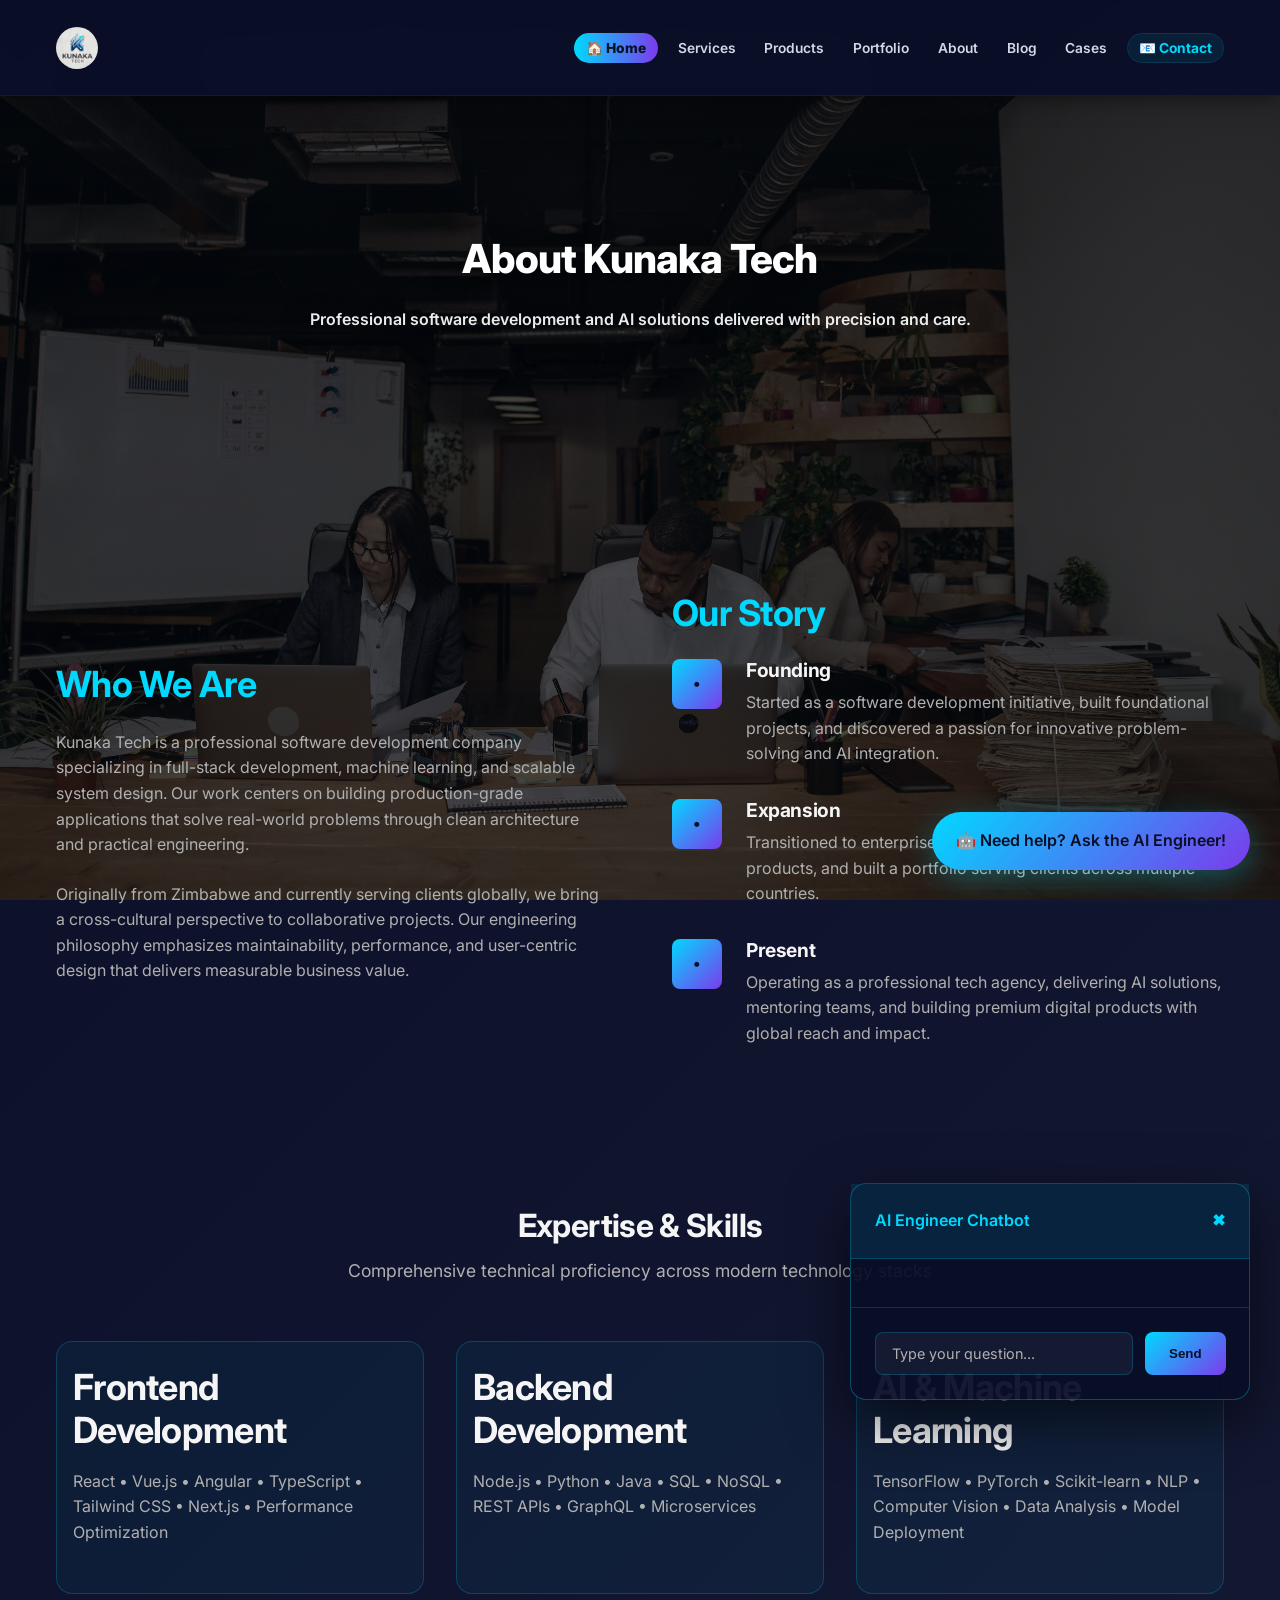
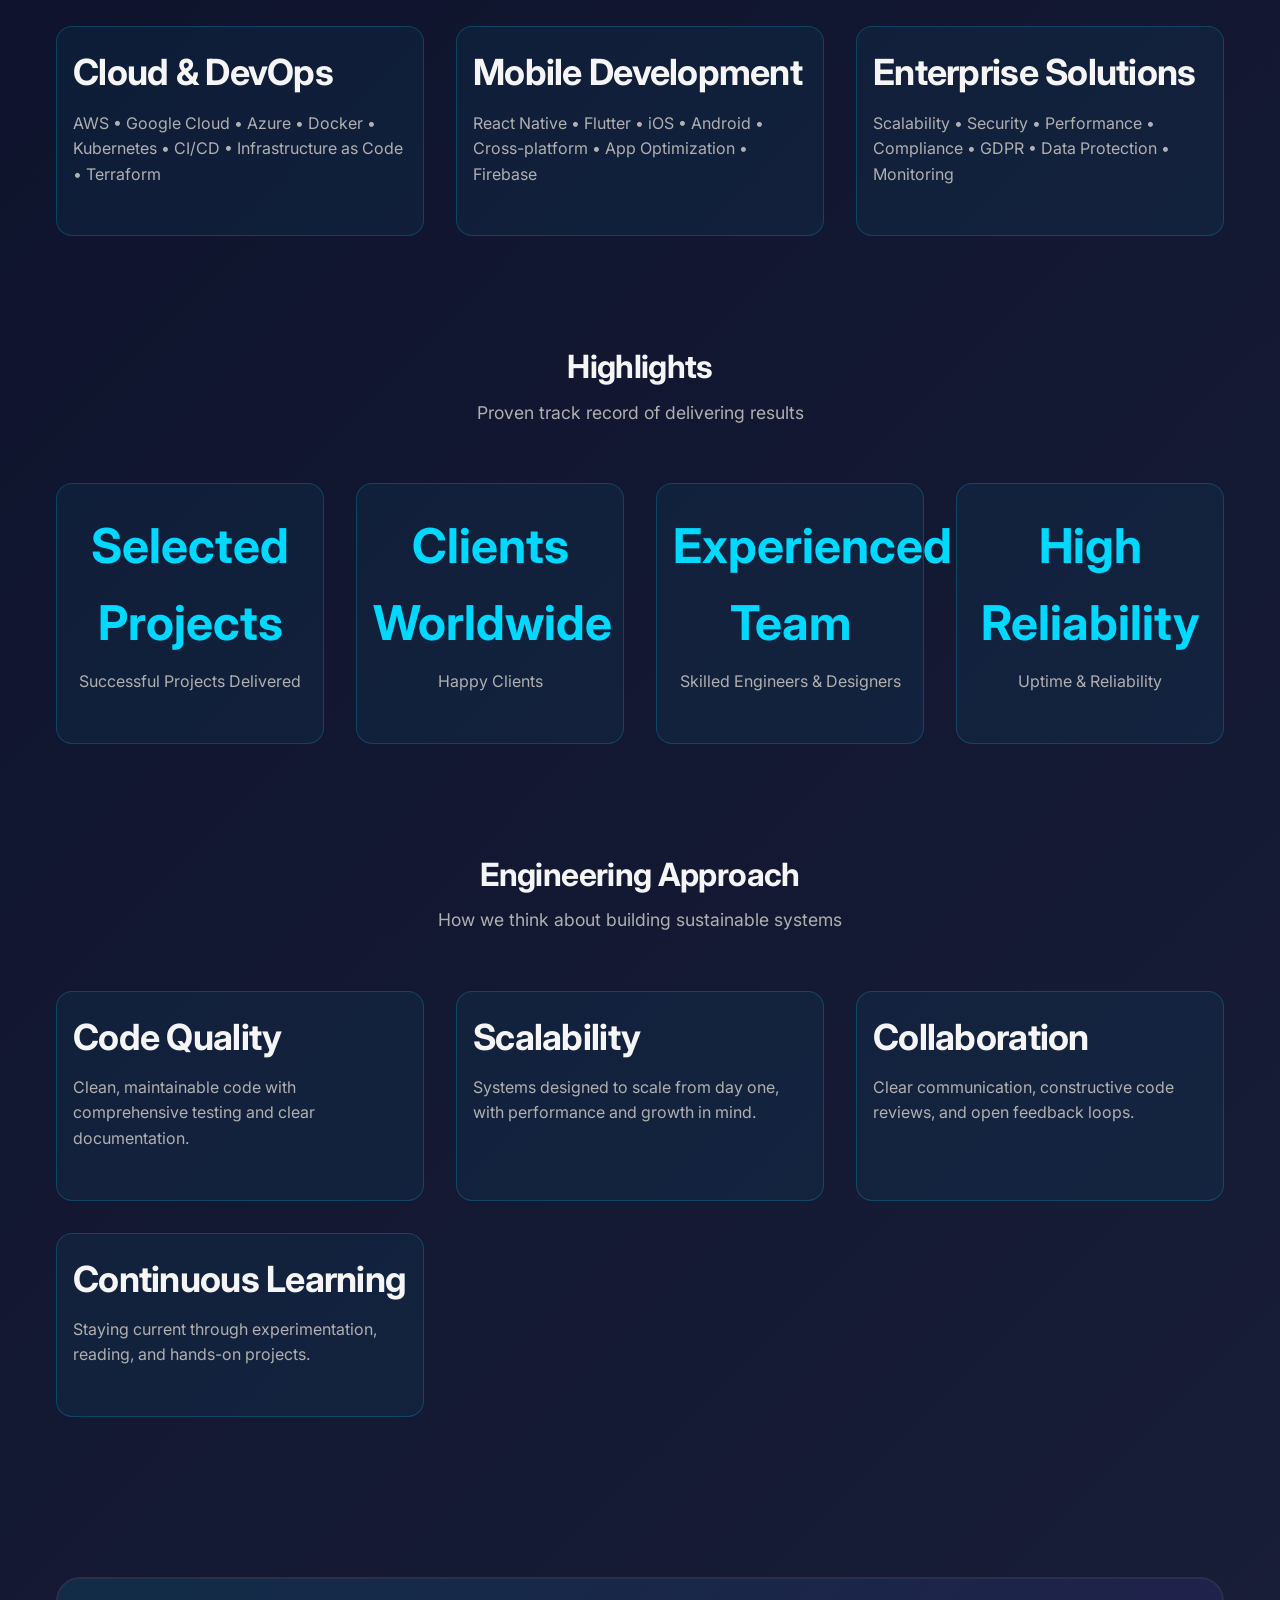
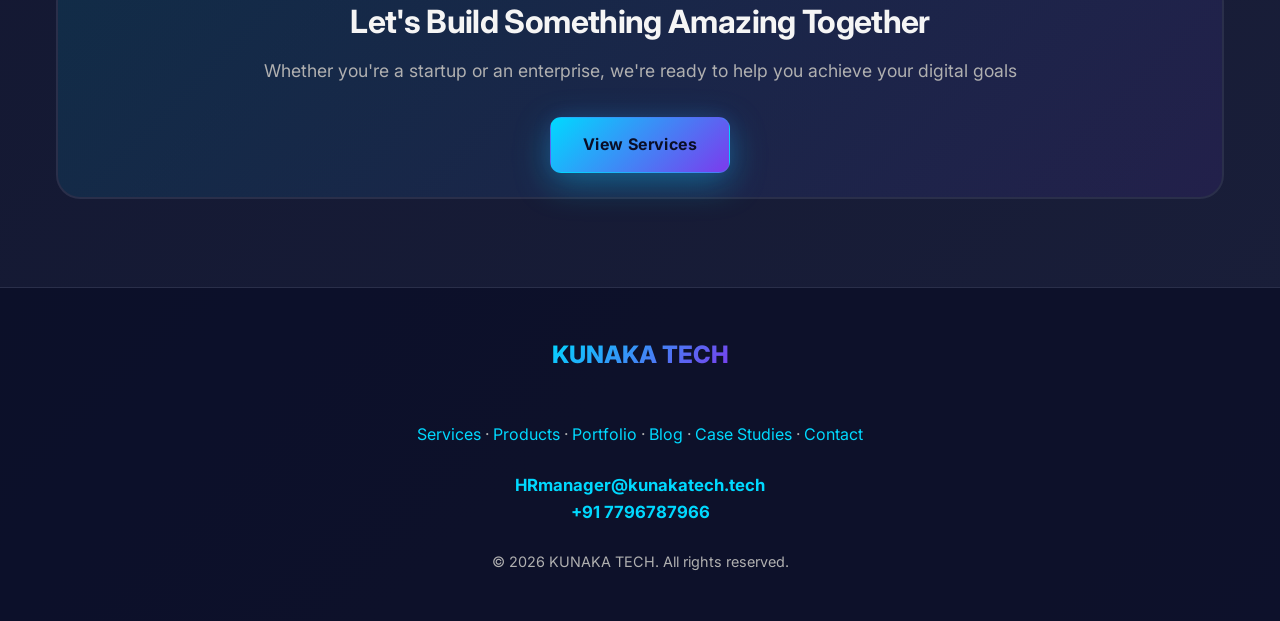
==== commit 690aafd2: "Replace zimflag favicon references with kunaka logo" ====
--- a/about.html
+++ b/about.html
@@ -22,7 +22,7 @@
   <meta name="twitter:image" content="https://pkunaka1engineer.me/panaface.jpg">
   <link rel="stylesheet" href="tesla-style.css">
   <link href="https://fonts.googleapis.com/css2?family=Inter:wght@300;400;500;600;700;800&display=swap" rel="stylesheet">
-  <link rel="icon" type="image/png" href="../zimflag.png">
+  <link rel="icon" type="image/png" href="kunaka_tech_logo (3).png">
   <script type="application/ld+json">
   {
     "@context": "https://schema.org",
@@ -235,7 +235,7 @@
       vid.play().catch(()=>{ vid.muted = true; vid.play().catch(()=>{}); });
     });
   </script>
-  <script src="../potoforiyochaiyo/animations.js"></script>
+  <script src="chat-config.js"></script>
   <script src="tesla-interactions.js"></script>
 
   <!-- Chatbot Script -->
@@ -321,7 +321,4 @@
   </script>
 
   <!-- SEO and Professional Design Scripts -->
-  <script src="../potoforiyochaiyo/seo-optimizer.js"></script>
-  <script src="../potoforiyochaiyo/eeat-schema.js"></script>
-  <script src="../potoforiyochaiyo/professional-design.js"></script>
 </html>
--- a/tesla-style.css
+++ b/tesla-style.css
@@ -338,6 +338,22 @@
 .contact-info-card .contact-methods { margin-top:12px; }
 .contact-info-card dt { font-weight:700; margin-top:12px; }
 .contact-info-card dd { margin:4px 0 8px 0; color:var(--text-muted); }
+/* Make contact detail links stand out for accessibility and visibility */
+.contact-info-card dd a,
+.footer-contact a {
+  color: var(--accent-cyan);
+  font-weight: 700;
+  font-size: 1.05rem;
+  text-decoration: underline;
+  text-underline-offset: 4px;
+  transition: color 160ms ease, text-shadow 160ms ease, transform 160ms ease;
+}
+.contact-info-card dd a:hover,
+.footer-contact a:hover {
+  color: var(--accent-purple);
+  text-shadow: 0 6px 18px rgba(0,217,255,0.09);
+  transform: translateY(-1px);
+}
 .divider { height:1px; background:linear-gradient(90deg, rgba(255,255,255,0.02), rgba(255,255,255,0.04)); margin:1rem 0; }
 .services-list { list-style: none; padding:0; margin:0; display:grid; gap:6px; color:var(--text-muted); }
 .social-links { display:flex; gap:8px; flex-wrap:wrap; }
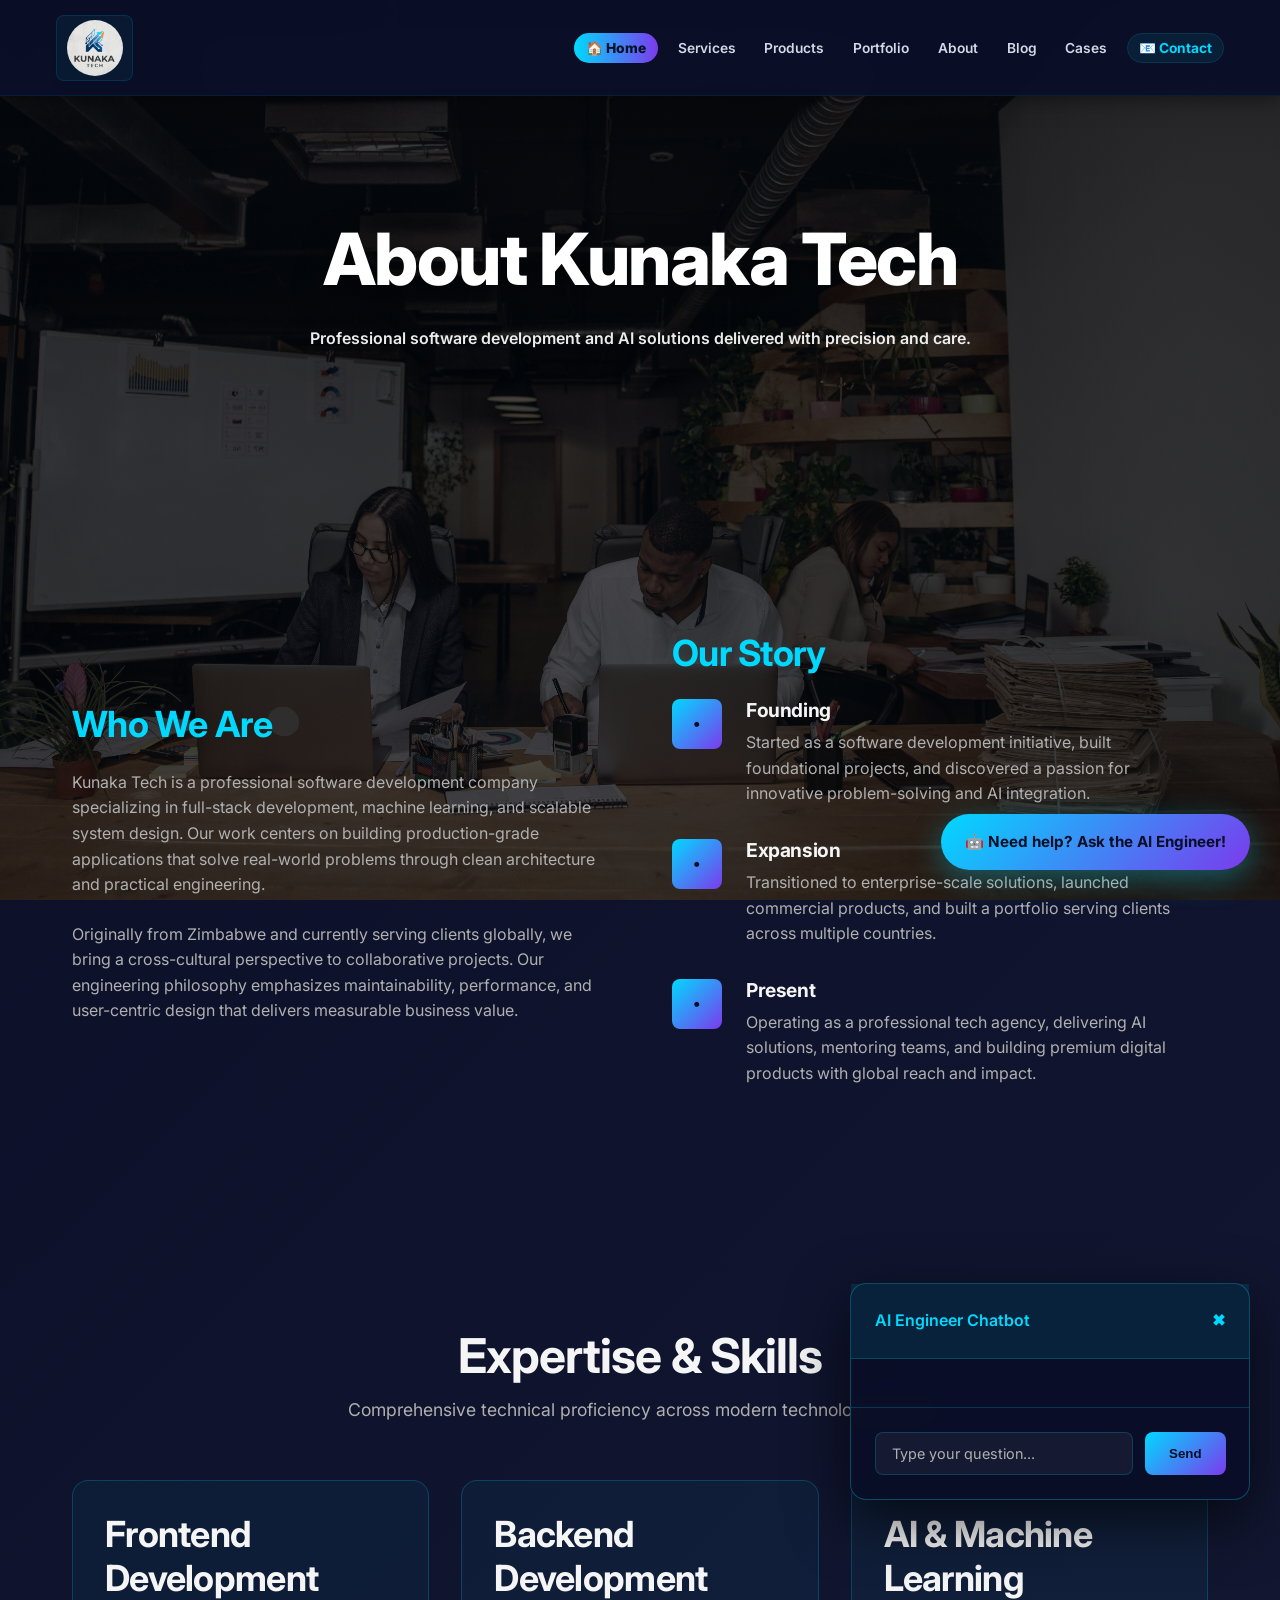
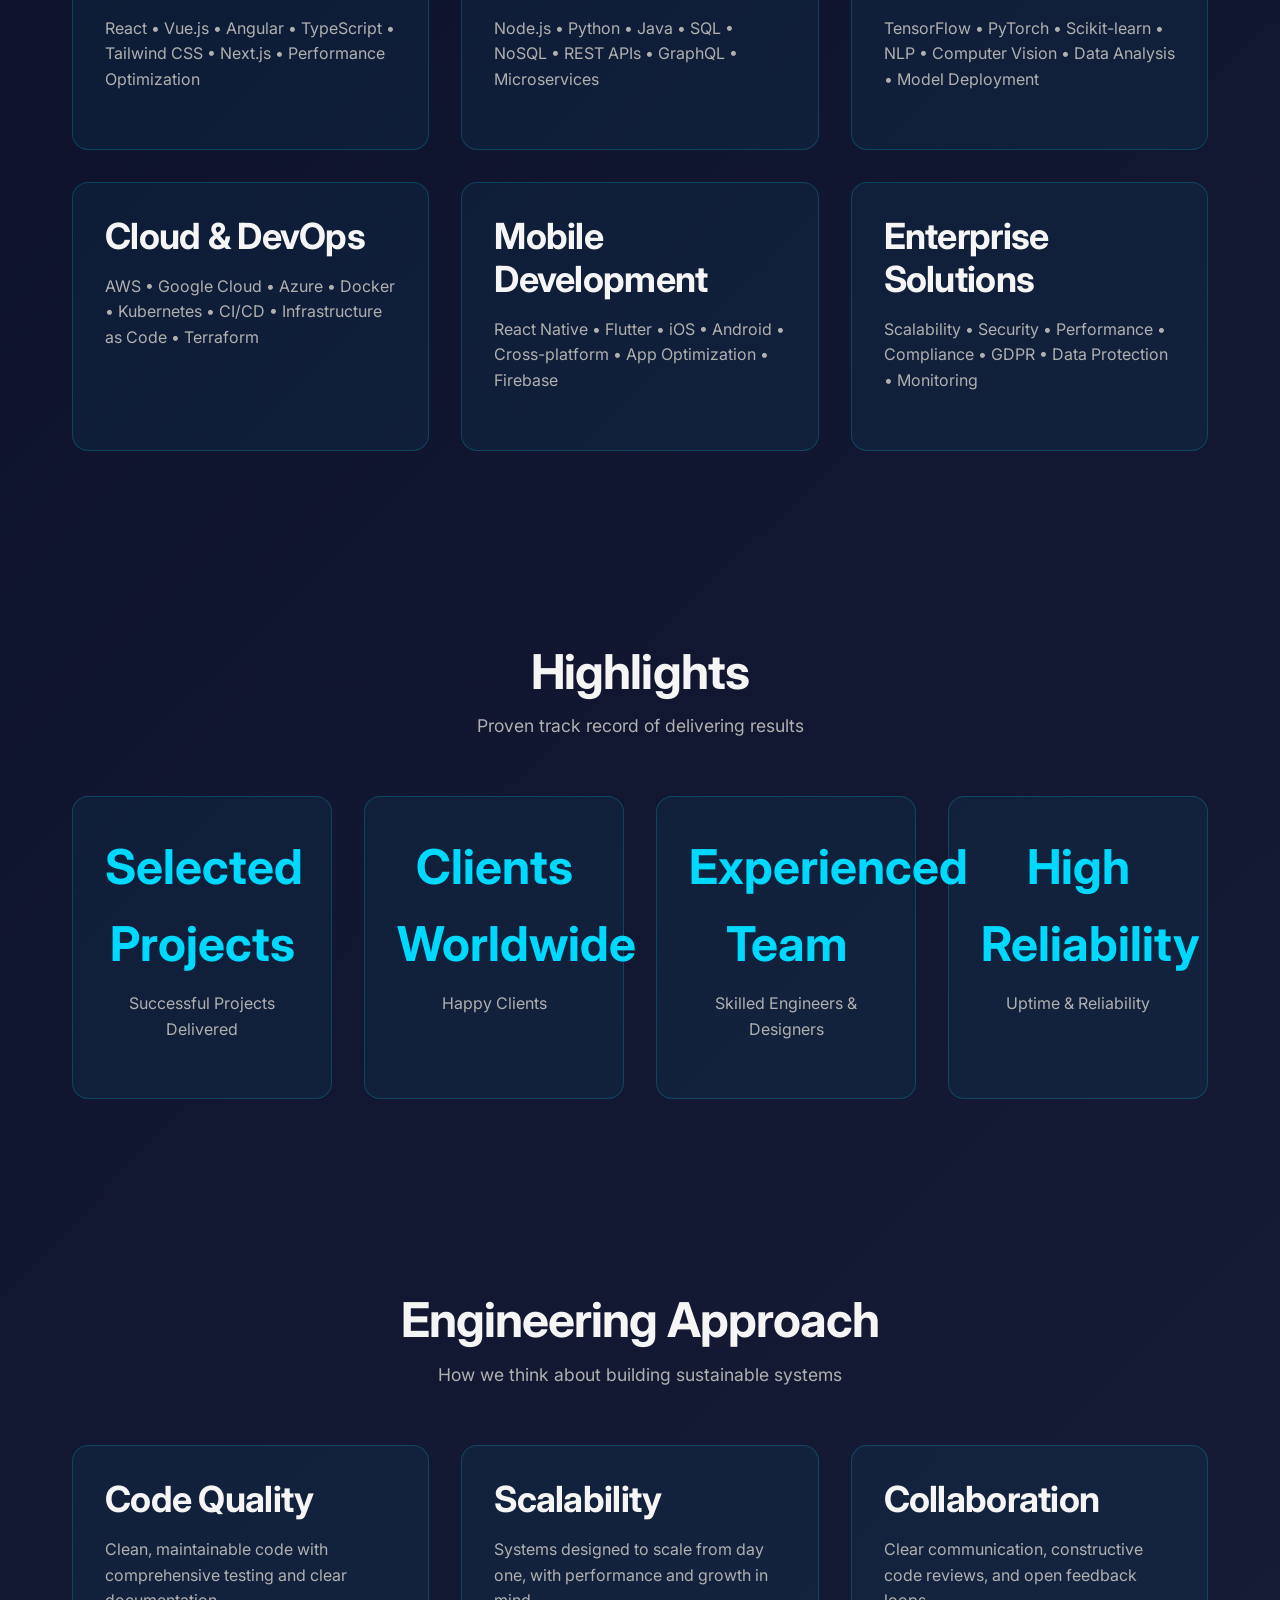
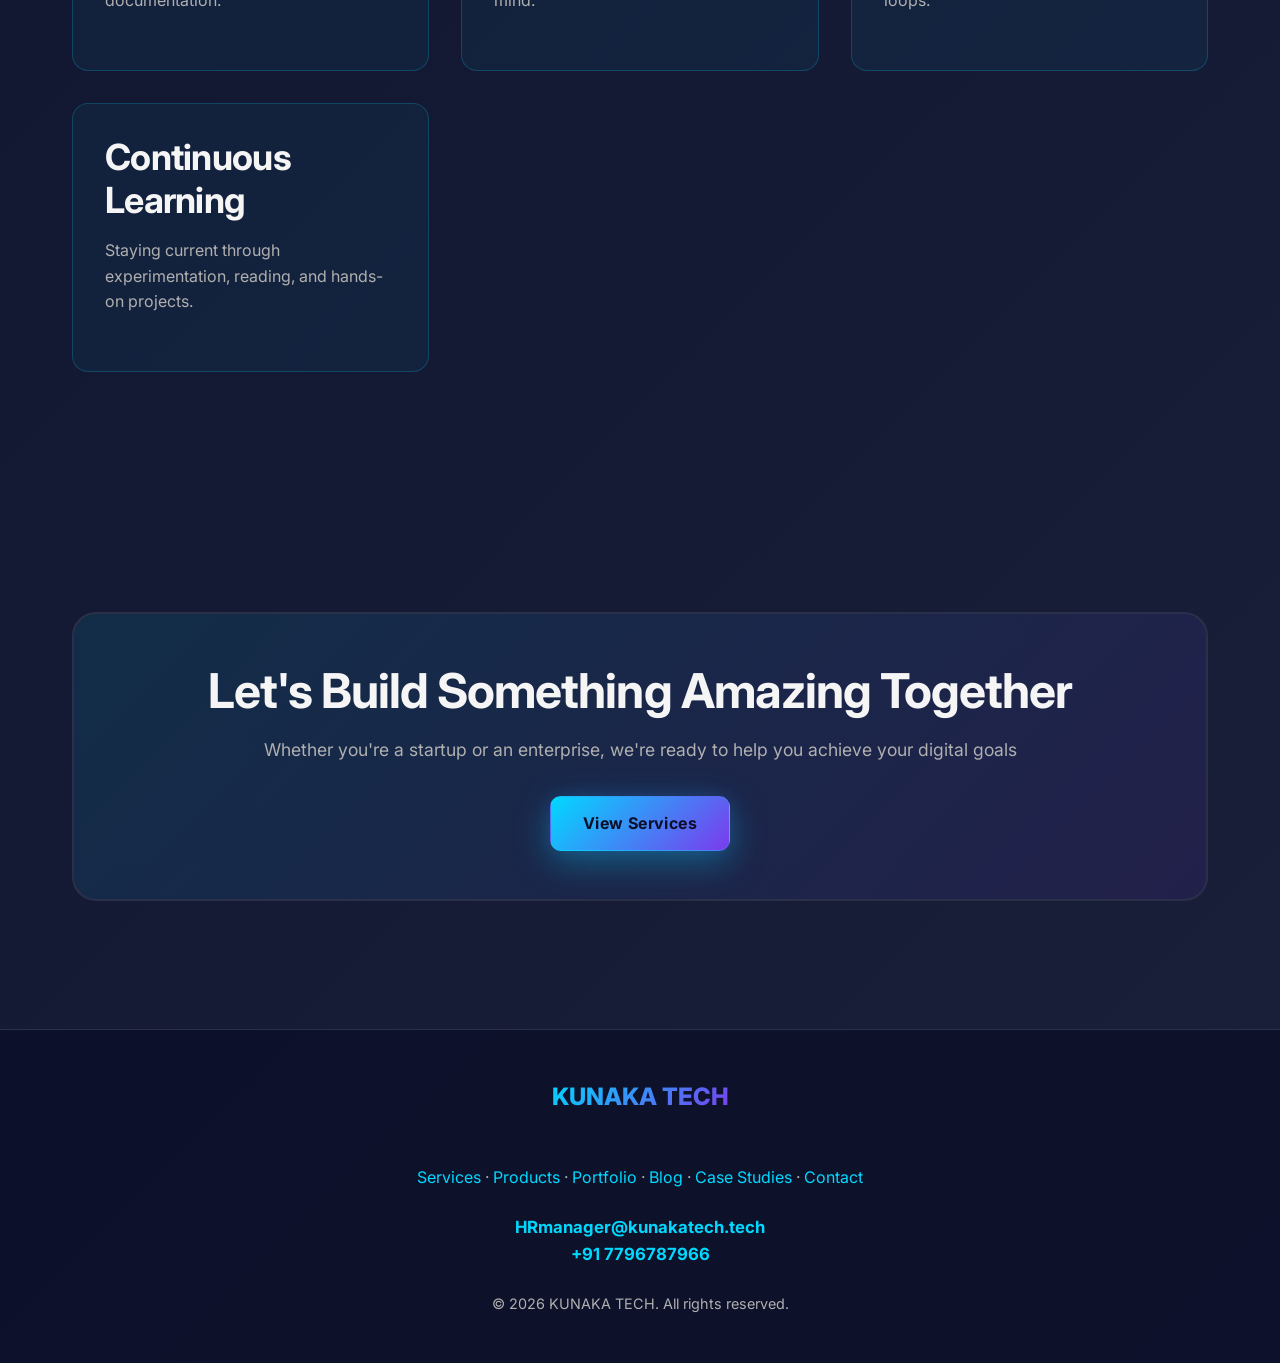
==== commit e69cadfa: "Optimize website performance, configure Groq API proxy, and overhaul mobile UX menu/styling" ====
--- a/about.html
+++ b/about.html
@@ -10,26 +10,31 @@
   <meta name="format-detection" content="telephone=no">
   <title>About - Kunaka Tech | Professional Software Development & AI Solutions</title>
   <meta name="description" content="Kunaka Tech - Professional software development specializing in full-stack development, machine learning, and scalable software architecture. Serving clients globally.">
-  <link rel="canonical" href="https://pkunaka1engineer.me/about.html" />
+  <link rel="canonical" href="https://kunakatech.tech/about.html" />
   <meta property="og:title" content="About - Kunaka Tech | Professional Software Development">
   <meta property="og:description" content="Kunaka Tech - Full-Stack Development specializing in software architecture and machine learning solutions.">
-  <meta property="og:url" content="https://pkunaka1engineer.me/about.html">
+  <meta property="og:url" content="https://kunakatech.tech/about.html">
   <meta property="og:type" content="website">
-  <meta property="og:image" content="https://pkunaka1engineer.me/panaface.jpg">
+  <meta property="og:image" content="https://kunakatech.tech/kunaka_tech_logo%20(3).png">
   <meta name="twitter:card" content="summary_large_image">
   <meta name="twitter:title" content="About - Kunaka Tech | Professional Software Development">
   <meta name="twitter:description" content="Full-Stack Engineer specializing in scalable solutions and AI/ML applications.">
-  <meta name="twitter:image" content="https://pkunaka1engineer.me/panaface.jpg">
+  <meta name="twitter:image" content="https://kunakatech.tech/kunaka_tech_logo%20(3).png">
   <link rel="stylesheet" href="tesla-style.css">
+  <script src="mobile-menu.js" defer></script>
+    <link rel="preconnect" href="https://fonts.googleapis.com">
+  <link rel="preconnect" href="https://fonts.gstatic.com" crossorigin>
   <link href="https://fonts.googleapis.com/css2?family=Inter:wght@300;400;500;600;700;800&display=swap" rel="stylesheet">
-  <link rel="icon" type="image/png" href="kunaka_tech_logo (3).png">
+  <link rel="icon" type="image/png" href="favicon.png">
+  <link rel="apple-touch-icon" href="apple-touch-icon.png">
+  <link rel="manifest" href="site.webmanifest">
   <script type="application/ld+json">
   {
     "@context": "https://schema.org",
     "@type": "Organization",
     "name": "KUNAKA TECH",
     "email": "HRmanager@kunakatech.tech",
-    "url": "https://pkunaka1engineer.me/",
+    "url": "https://kunakatech.tech/",
     "sameAs": ["https://x.com/KunakaTech", "https://www.linkedin.com/company/kunaka-tech/", "https://www.facebook.com/profile.php?id=61590330900895"]
   }
   </script>
@@ -197,7 +202,7 @@
       "@context": "https://schema.org",
       "@type": "Organization",
       "name": "KUNAKA TECH",
-      "url": "https://pkunaka1engineer.me/",
+      "url": "https://kunakatech.tech/",
       "email": "HRmanager@kunakatech.tech",
       "telephone": "+917796787966"
     }
@@ -238,87 +243,7 @@
   <script src="chat-config.js"></script>
   <script src="tesla-interactions.js"></script>
 
-  <!-- Chatbot Script -->
-  <script>
-  function openChatModal() {
-    document.getElementById('chatModal').classList.add('active');
-  }
-  function closeChatModal() {
-    document.getElementById('chatModal').classList.remove('active');
-  }
-  function appendChatMessage(sender, text) {
-    const chatMessages = document.getElementById('chatMessages');
-    const msgDiv = document.createElement('div');
-    msgDiv.innerHTML = `<b>${sender}:</b> ${text}`;
-    chatMessages.appendChild(msgDiv);
-    chatMessages.scrollTop = chatMessages.scrollHeight;
-  }
-  async function sendChatMessage() {
-    const input = document.getElementById('chatInput');
-    const userMsg = input.value.trim();
-    if (!userMsg) return;
-    appendChatMessage('You', userMsg);
-    input.value = '';
-    appendChatMessage('AI', 'Thinking...');
-    setTimeout(() => {
-      const chatMessages = document.getElementById('chatMessages');
-      chatMessages.lastChild.remove();
-      const msg = userMsg.toLowerCase();
-      let aiMsg = "Sorry, we couldn't understand. Try asking about our services, projects, or background!";
-      if (msg.match(/hello|hi|hey|greetings/)) {
-        aiMsg = "Hello! How can I help you today?";
-      } else if (msg.match(/name|who are you|your name/)) {
-        aiMsg = "This is the KUNAKA TECH AI Assistant.";
-      } else if (msg.match(/zimbabwe|where are you from/)) {
-        aiMsg = "KUNAKA TECH originated in Zimbabwe.";
-      } else if (msg.match(/india|where do you live|location|based in/)) {
-        aiMsg = "KUNAKA TECH operates internationally, including India.";
-      } else if (msg.match(/project|projects|work on|what do you do/)) {
-        aiMsg = "We work on AI, quantum computing, blockchain, and web automation projects. Ask for details!";
-      } else if (msg.match(/skills|expertise|what can you do|technical skills|abilities/)) {
-        aiMsg = "Our team has expertise in neural networks, deep learning, computer vision, Python, JavaScript, Rust, quantum computing, blockchain, and WebAssembly.";
-      } else if (msg.match(/ai|machine learning|artificial intelligence/)) {
-        aiMsg = "We specialize in AI and machine learning, including neural networks and deep learning.";
-      } else if (msg.match(/quantum|quantum computing/)) {
-        aiMsg = "Quantum computing is a focus area; we work with quantum algorithms and research.";
-      } else if (msg.match(/blockchain|crypto|smart contract/)) {
-        aiMsg = "We have experience with blockchain technology and smart contracts.";
-      } else if (msg.match(/web automation|automation|automate/)) {
-        aiMsg = "We build web automation tools using Python and JavaScript.";
-      } else if (msg.match(/python/)) {
-        aiMsg = "Python is a primary language used by our team for AI and automation.";
-      } else if (msg.match(/javascript|typescript/)) {
-        aiMsg = "We use JavaScript and TypeScript for web development and automation.";
-      } else if (msg.match(/rust/)) {
-        aiMsg = "Rust is great for performance-critical applications!";
-      } else if (msg.match(/open source|github|contribute/)) {
-        aiMsg = "We contribute to open-source projects and love collaborating!";
-      } else if (msg.match(/mentor|mentoring|teach|help others/)) {
-        aiMsg = "We mentor and support junior engineers and share knowledge.";
-      } else if (msg.match(/contact|how can i contact you|reach you|get in touch/)) {
-        aiMsg = "You can reach us via the contact page!";
-      } else if (msg.match(/hobby|free time|interests|what do you like/)) {
-        aiMsg = "We enjoy exploring new tech, reading, and contributing to open source.";
-      } else if (msg.match(/portfolio|website|about this site/)) {
-        aiMsg = "This website showcases our work! Check out our projects page for more.";
-      } else if (msg.match(/education|study|background|school|degree/)) {
-        aiMsg = "Our team has a strong background in computer science and AI.";
-      } else if (msg.match(/future|plans|goals|what's next/)) {
-        aiMsg = "We're excited about the future of AI, quantum computing, and blockchain!";
-      } else if (msg.match(/thanks|thank you|thx|appreciate/)) {
-        aiMsg = "You're welcome! Let me know if you have more questions.";
-      } else if (msg.match(/bye|goodbye|see you|later/)) {
-        aiMsg = "Goodbye! Have a great day!";
-      } else if (msg.match(/i want to know more|tell me more|more info|details|info/)) {
-        aiMsg = "Sure! You can ask about our services, projects, team, or background.";
-      }
-      appendChatMessage('AI', aiMsg);
-    }, 700);
-  }
-  document.getElementById('chatInput').addEventListener('keydown', function(e) {
-    if (e.key === 'Enter') sendChatMessage();
-  });
-  </script>
+  
 
   <!-- SEO and Professional Design Scripts -->
 </html>
--- a/tesla-style.css
+++ b/tesla-style.css
@@ -44,17 +44,17 @@
 }
 
 h1 {
-  font-size: clamp(2.5rem, 8vw, 5rem);
+  font-size: clamp(1.8rem, 8vw, 4.5rem);
   margin-bottom: 1.5rem;
 }
 
 h2 {
-  font-size: clamp(2rem, 6vw, 3.5rem);
+  font-size: clamp(1.5rem, 6vw, 3rem);
   margin-bottom: 1.25rem;
 }
 
 h3 {
-  font-size: clamp(1.5rem, 4vw, 2.25rem);
+  font-size: clamp(1.2rem, 4vw, 2.25rem);
   margin-bottom: 1rem;
 }
 
@@ -71,9 +71,8 @@
 
 /* ========== NAVIGATION ========== */
 
-/* Touch-device refinement: reduce hover dependence and keep content visible */
+/* Touch-device refinement: keep background video visible on mobile and ensure text stays readable */
 @media (hover: none) and (pointer: coarse) {
-  .hero-video.fullscreen { display: none; }
   .page-hero,
   .hero,
   .hero-section {
@@ -205,13 +204,6 @@
 .site-logo:hover { transform: scale(1.04); box-shadow: 0 6px 20px rgba(0,0,0,0.35); }
 .logo-link .sr-only { margin-left: 0.5rem; }
 
-@media (max-width: 600px) {
-  .site-logo { height: 44px; width:44px; }
-  nav[aria-label="Main navigation"] { height: 72px; }
-  .nav-container { height: 72px; }
-  #scroll-progress { top: 72px; }
-}
-
 .nav-menu {
   display: flex;
   align-items: center;
@@ -255,18 +247,218 @@
 
 .menu-toggle {
   display: none;
-  background: none;
-  border: none;
-  cursor: pointer;
-  padding: 0.4rem;
-}
-
-.menu-toggle span {
-  display: block;
-  width: 22px;
-  height: 3px;
-  background: var(--accent-cyan);
-  border-radius: 2px;
+}
+
+/* Glassmorphic Navigation Backdrop */
+.nav-backdrop {
+  position: fixed;
+  inset: 0;
+  background: rgba(4, 8, 20, 0.65);
+  backdrop-filter: blur(12px);
+  -webkit-backdrop-filter: blur(12px);
+  opacity: 0;
+  pointer-events: none;
+  transition: opacity 0.35s cubic-bezier(0.4, 0, 0.2, 1);
+  z-index: 1000;
+}
+.nav-backdrop.active {
+  opacity: 1;
+  pointer-events: auto;
+}
+
+/* Touch active micro-interactions */
+@media (hover: none) and (pointer: coarse) {
+  .btn:active,
+  .nav-link:active,
+  .card:active,
+  .portfolio-item:active,
+  .expertise-card:active {
+    transform: scale(0.97) !important;
+    transition: transform 0.1s ease !important;
+  }
+}
+
+/* Mobile navigation behavior */
+@media (max-width: 980px) {
+  nav[aria-label="Main navigation"] {
+    height: 72px !important;
+    padding: 0 1rem;
+    display: flex;
+    align-items: center;
+    border-bottom: 1px solid rgba(0, 217, 255, 0.12);
+  }
+
+  .nav-container {
+    justify-content: space-between;
+    align-items: center;
+    padding: 0;
+    height: 100%;
+    width: 100%;
+    display: flex;
+  }
+
+  .nav-brand {
+    flex: 0 0 auto;
+  }
+
+  .site-logo {
+    height: 44px;
+    width: 44px;
+  }
+
+  .menu-toggle {
+    display: flex;
+    flex-direction: column;
+    justify-content: space-between;
+    width: 32px;
+    height: 22px;
+    background: transparent;
+    border: none;
+    cursor: pointer;
+    padding: 0;
+    z-index: 1002;
+  }
+
+  .menu-toggle span {
+    display: block;
+    width: 100%;
+    height: 2px;
+    background: var(--accent-cyan);
+    border-radius: 4px;
+    transition: all 0.3s cubic-bezier(0.4, 0, 0.2, 1);
+  }
+
+  .menu-toggle.active span:nth-child(1) {
+    transform: translateY(10px) rotate(45deg);
+  }
+
+  .menu-toggle.active span:nth-child(2) {
+    opacity: 0;
+  }
+
+  .menu-toggle.active span:nth-child(3) {
+    transform: translateY(-10px) rotate(-45deg);
+  }
+
+  .nav-menu {
+    display: flex;
+    position: fixed;
+    top: 0;
+    right: 0;
+    width: 300px;
+    height: 100vh;
+    flex-direction: column;
+    align-items: flex-start;
+    gap: 1.2rem;
+    margin: 0;
+    padding: 100px 2rem 2rem;
+    list-style: none;
+    background: rgba(10, 14, 39, 0.98);
+    border-left: 1px solid rgba(0, 217, 255, 0.15);
+    box-shadow: -10px 0 40px rgba(0, 0, 0, 0.6);
+    backdrop-filter: blur(20px);
+    -webkit-backdrop-filter: blur(20px);
+    z-index: 1001;
+    transform: translateX(100%);
+    transition: transform 0.3s cubic-bezier(0.4, 0, 0.2, 1);
+    overflow-y: auto;
+  }
+
+  .nav-menu.active {
+    transform: translateX(0);
+  }
+
+  .nav-menu li {
+    width: 100%;
+  }
+
+  .nav-link {
+    display: block;
+    width: 100%;
+    padding: 0.8rem 1rem;
+    font-size: 1rem;
+    color: #d2d8e6;
+    border-radius: 0.5rem;
+    border-bottom: 1px solid rgba(255, 255, 255, 0.03);
+    transition: all 0.2s ease;
+  }
+
+  .nav-link:hover,
+  .nav-link:active {
+    color: var(--accent-cyan);
+    background: rgba(0, 217, 255, 0.08);
+  }
+
+  .nav-link.active {
+    background: rgba(0, 217, 255, 0.1);
+    color: var(--accent-cyan);
+    border-left: 4px solid var(--accent-cyan);
+    padding-left: calc(1rem - 4px);
+  }
+
+  .nav-home {
+    background: transparent;
+    color: #d2d8e6;
+    padding: 0.8rem 1rem;
+    border-radius: 0.5rem;
+    font-weight: 600;
+  }
+
+  .nav-home.active {
+    background: rgba(0, 217, 255, 0.1);
+    color: var(--accent-cyan);
+    border-left: 4px solid var(--accent-cyan);
+    padding-left: calc(1rem - 4px);
+  }
+
+  .nav-cta {
+    background: rgba(0, 217, 255, 0.1);
+    border: 1px solid rgba(0, 217, 255, 0.2);
+    border-radius: 0.5rem;
+    margin-top: 1rem;
+    text-align: center;
+  }
+
+  #scroll-progress {
+    top: 72px;
+  }
+}
+
+@media (max-width: 768px) {
+  .hero-section,
+  .hero {
+    padding: 90px 1rem 1.5rem;
+  }
+
+  .hero-wrapper {
+    grid-template-columns: 1fr;
+    gap: 2rem;
+  }
+
+  .hero-showcase {
+    display: grid;
+    grid-template-columns: 1fr;
+    gap: 1rem;
+  }
+
+  .hero-stats {
+    display: grid;
+    grid-template-columns: 1fr;
+    gap: 1rem;
+  }
+
+  .hero-buttons {
+    flex-direction: column;
+    align-items: stretch;
+  }
+
+  .hero-buttons .btn {
+    width: 100%;
+  }
+
+  .hero-scroll-hint {
+    font-size: 0.95rem;
+  }
 }
 
 /* Scroll Progress Bar */
@@ -930,6 +1122,55 @@
   margin: 1rem 0 0 0;
 }
 
+@media (max-width: 768px) {
+  .site-footer {
+    padding: 2rem 1rem;
+  }
+
+  .footer-inner {
+    display: flex;
+    flex-direction: column;
+    align-items: center;
+    gap: 1rem;
+  }
+
+  .footer-logo {
+    font-size: 1.35rem;
+    margin-bottom: 0.75rem;
+  }
+
+  .footer-nav {
+    display: flex;
+    flex-wrap: wrap;
+    justify-content: center;
+    gap: 0.5rem;
+    margin: 0;
+    font-size: 0.95rem;
+  }
+
+  .footer-nav a {
+    display: inline-block;
+    padding: 0.3rem 0.45rem;
+    border-radius: 0.7rem;
+    background: rgba(255, 255, 255, 0.03);
+  }
+
+  .footer-contact {
+    margin: 0;
+    text-align: center;
+    font-size: 0.95rem;
+  }
+
+  .footer-contact a {
+    display: inline-block;
+    margin: 0.2rem 0;
+  }
+
+  .site-footer p {
+    font-size: 0.85rem;
+  }
+}
+
 /* ========== FORMS ========== */
 form {
   display: flex;
@@ -980,11 +1221,16 @@
   padding: 1rem 1.5rem;
   border-radius: 50px;
   cursor: pointer;
-  font-weight: 600;
-  box-shadow: 0 8px 30px rgba(0, 217, 255, 0.3);
-  transition: all 0.3s ease;
+  font-weight: 700;
+  box-shadow: 0 8px 30px rgba(0, 217, 255, 0.35);
+  transition: all 0.3s cubic-bezier(0.25, 0.46, 0.45, 0.94);
   z-index: 999;
-  white-space: nowrap;
+  max-width: calc(100vw - 60px);
+  white-space: normal;
+  display: inline-flex;
+  align-items: center;
+  gap: 0.5rem;
+  font-size: 0.95rem;
 }
 
 .ai-chat-bubble:hover {
@@ -995,23 +1241,59 @@
 /* ========== CHAT MODAL ========== */
 .chat-modal {
   position: fixed;
-  bottom: -500px;
+  bottom: -600px;
   right: 30px;
   width: 400px;
-  max-width: 90vw;
-  background: rgba(10, 14, 39, 0.95);
+  max-width: calc(100vw - 60px);
+  background: rgba(10, 14, 39, 0.96);
   border: 1px solid rgba(0, 217, 255, 0.3);
   border-radius: 1rem;
-  box-shadow: 0 20px 60px rgba(0, 0, 0, 0.6);
-  transition: bottom 0.3s ease;
+  box-shadow: 0 20px 60px rgba(0, 0, 0, 0.65);
+  transition: bottom 0.35s cubic-bezier(0.25, 0.46, 0.45, 0.94);
   z-index: 1001;
   display: flex;
   flex-direction: column;
+  backdrop-filter: blur(10px);
 }
 
 .chat-modal.active {
   bottom: 100px;
 }
+
+/* ========== RIPPLE EFFECT ========== */
+.ripple {
+  position: absolute;
+  border-radius: 50%;
+  background: rgba(255, 255, 255, 0.4);
+  pointer-events: none;
+  animation: rippleAnimation 0.6s ease-out;
+}
+
+@keyframes rippleAnimation {
+  to {
+    transform: scale(4);
+    opacity: 0;
+  }
+}
+
+/* ========== SUCCESS MESSAGE ========== */
+.success-message {
+  background: rgba(0, 217, 255, 0.1);
+  border: 1px solid var(--accent-cyan);
+  color: var(--accent-cyan);
+  padding: 1rem;
+  border-radius: 0.5rem;
+  margin-top: 1rem;
+  text-align: center;
+  animation: slideInUp 0.3s ease-out;
+}
+
+/* ========== ACTIVE NAV LINK ========== */
+nav a.active, .nav-link.active {
+  color: var(--accent-cyan) !important;
+  font-weight: 700;
+}
+
 
 /* Page hero backgrounds (video/photo) */
 .page-hero {
@@ -1089,9 +1371,8 @@
 .page-hero .hero-content h1 { font-weight: 800; letter-spacing: -0.02em; }
 .page-hero .hero-content p { font-weight: 600; color: rgba(255,255,255,0.92); }
 
-/* Disable video on small screens to save bandwidth; use poster/background instead */
+/* Keep the hero video visible on small screens while preserving readability */
 @media (max-width: 640px) {
-  .hero-video.fullscreen { display: none; }
   .page-hero { background-color: #0a0e27; }
 }
 
@@ -1264,58 +1545,6 @@
 }
 
 @media (max-width: 600px) {
-  nav[aria-label="Main navigation"] {
-    padding: 0 1rem;
-  }
-
-  .nav-menu {
-    position: fixed;
-    left: -110%;
-    top: 70px;
-    flex-direction: column;
-    background: linear-gradient(180deg, rgba(10,14,39,0.99) 0%, rgba(26,31,58,0.95) 100%);
-    width: 100%;
-    text-align: center;
-    transition: left 0.28s ease;
-    gap: 0.5rem;
-    padding: 1.6rem 1rem;
-    backdrop-filter: blur(14px);
-    max-height: calc(100vh - 70px);
-    overflow-y: auto;
-    z-index: 1001;
-  }
-
-  .nav-menu.active {
-    left: 0;
-  }
-
-  .nav-link {
-    display: block;
-    padding: 0.9rem 1rem;
-    width: 100%;
-    border-bottom: 1px solid rgba(0,217,255,0.04);
-    font-size: 1rem;
-  }
-
-  .nav-link::before { display: none; }
-
-  .nav-link.active {
-    background: rgba(0,217,255,0.08);
-    border-left: 4px solid var(--accent-cyan);
-    padding-left: calc(1rem - 4px);
-  }
-
-  .nav-link:active { background: rgba(0,217,255,0.06); }
-
-  .nav-cta {
-    margin: 1rem;
-    width: calc(100% - 2rem);
-  }
-
-  .menu-toggle {
-    display: flex;
-  }
-
   .hero-section {
     padding: 100px 1.5rem 2rem;
   }
@@ -1376,29 +1605,62 @@
   .stat-label {
     font-size: 0.85rem;
   }
+
+  /* Chatbot Mobile Responsiveness */
+  .ai-chat-bubble {
+    bottom: 24px;
+    right: 24px;
+    font-size: 0.85rem;
+    padding: 0.75rem 1.25rem;
+    border-radius: 999px;
+    background: rgba(10, 14, 39, 0.85);
+    backdrop-filter: blur(12px);
+    -webkit-backdrop-filter: blur(12px);
+    color: var(--accent-cyan);
+    border: 1px solid rgba(0, 217, 255, 0.4);
+    box-shadow: 0 0 0 1px rgba(0, 217, 255, 0.2), 0 8px 30px rgba(0, 0, 0, 0.45);
+    animation: floatingGlow 3s ease-in-out infinite;
+    max-width: calc(100vw - 48px);
+    z-index: 999;
+  }
+
+  @keyframes floatingGlow {
+    0%, 100% {
+      transform: translateY(0);
+      box-shadow: 0 0 0 1px rgba(0, 217, 255, 0.2), 0 8px 30px rgba(0, 0, 0, 0.45);
+    }
+    50% {
+      transform: translateY(-4px);
+      box-shadow: 0 0 12px 2px rgba(0, 217, 255, 0.4), 0 12px 35px rgba(0, 0, 0, 0.55);
+    }
+  }
+
+  .chat-modal {
+    right: 15px;
+    left: 15px;
+    width: auto;
+    max-width: none;
+    bottom: -600px;
+    border-radius: 1.25rem;
+    background: rgba(10, 14, 39, 0.98);
+    backdrop-filter: blur(25px);
+    -webkit-backdrop-filter: blur(25px);
+    box-shadow: 0 24px 60px rgba(0, 0, 0, 0.75);
+    z-index: 1002;
+  }
+
+  .chat-modal.active {
+    bottom: 85px;
+  }
+
+  .chat-messages {
+    max-height: 240px;
+  }
 }
 
 @media (max-width: 480px) {
   :root {
     font-size: 14px;
-  }
-
-  nav[aria-label="Main navigation"] {
-    height: 65px;
-  }
-
-  .nav-menu {
-    top: 65px;
-    padding: 2rem 0.5rem;
-  }
-
-  .nav-link {
-    padding: 1rem 0.75rem;
-    font-size: 0.95rem;
-  }
-
-  .menu-toggle span {
-    width: 24px;
   }
 
   .hero-section {
@@ -1430,10 +1692,7 @@
     font-size: 0.95rem;
     width: 100%;
   }
-    position: fixed;
-    top: 96px;
-    font-size: 1em;
-  }
+
 
   .card {
     padding: 1.5rem 1rem;
